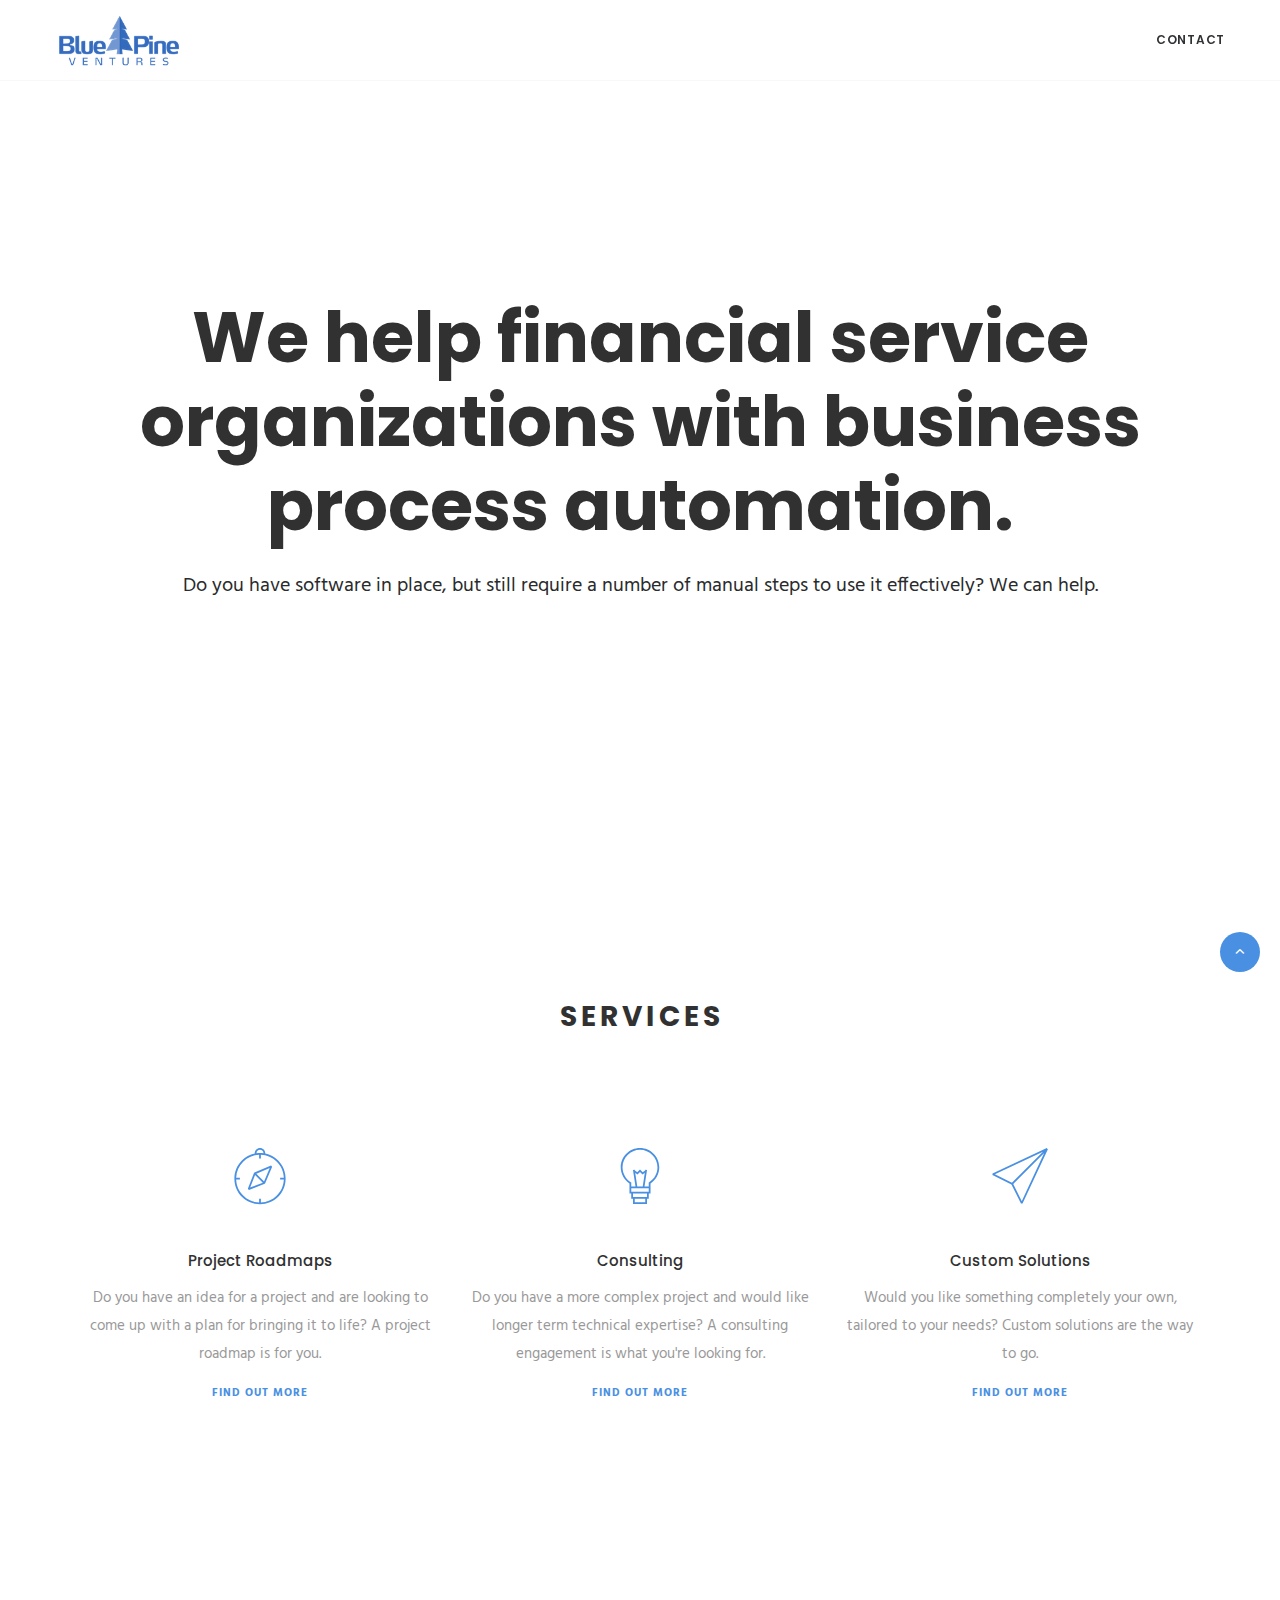
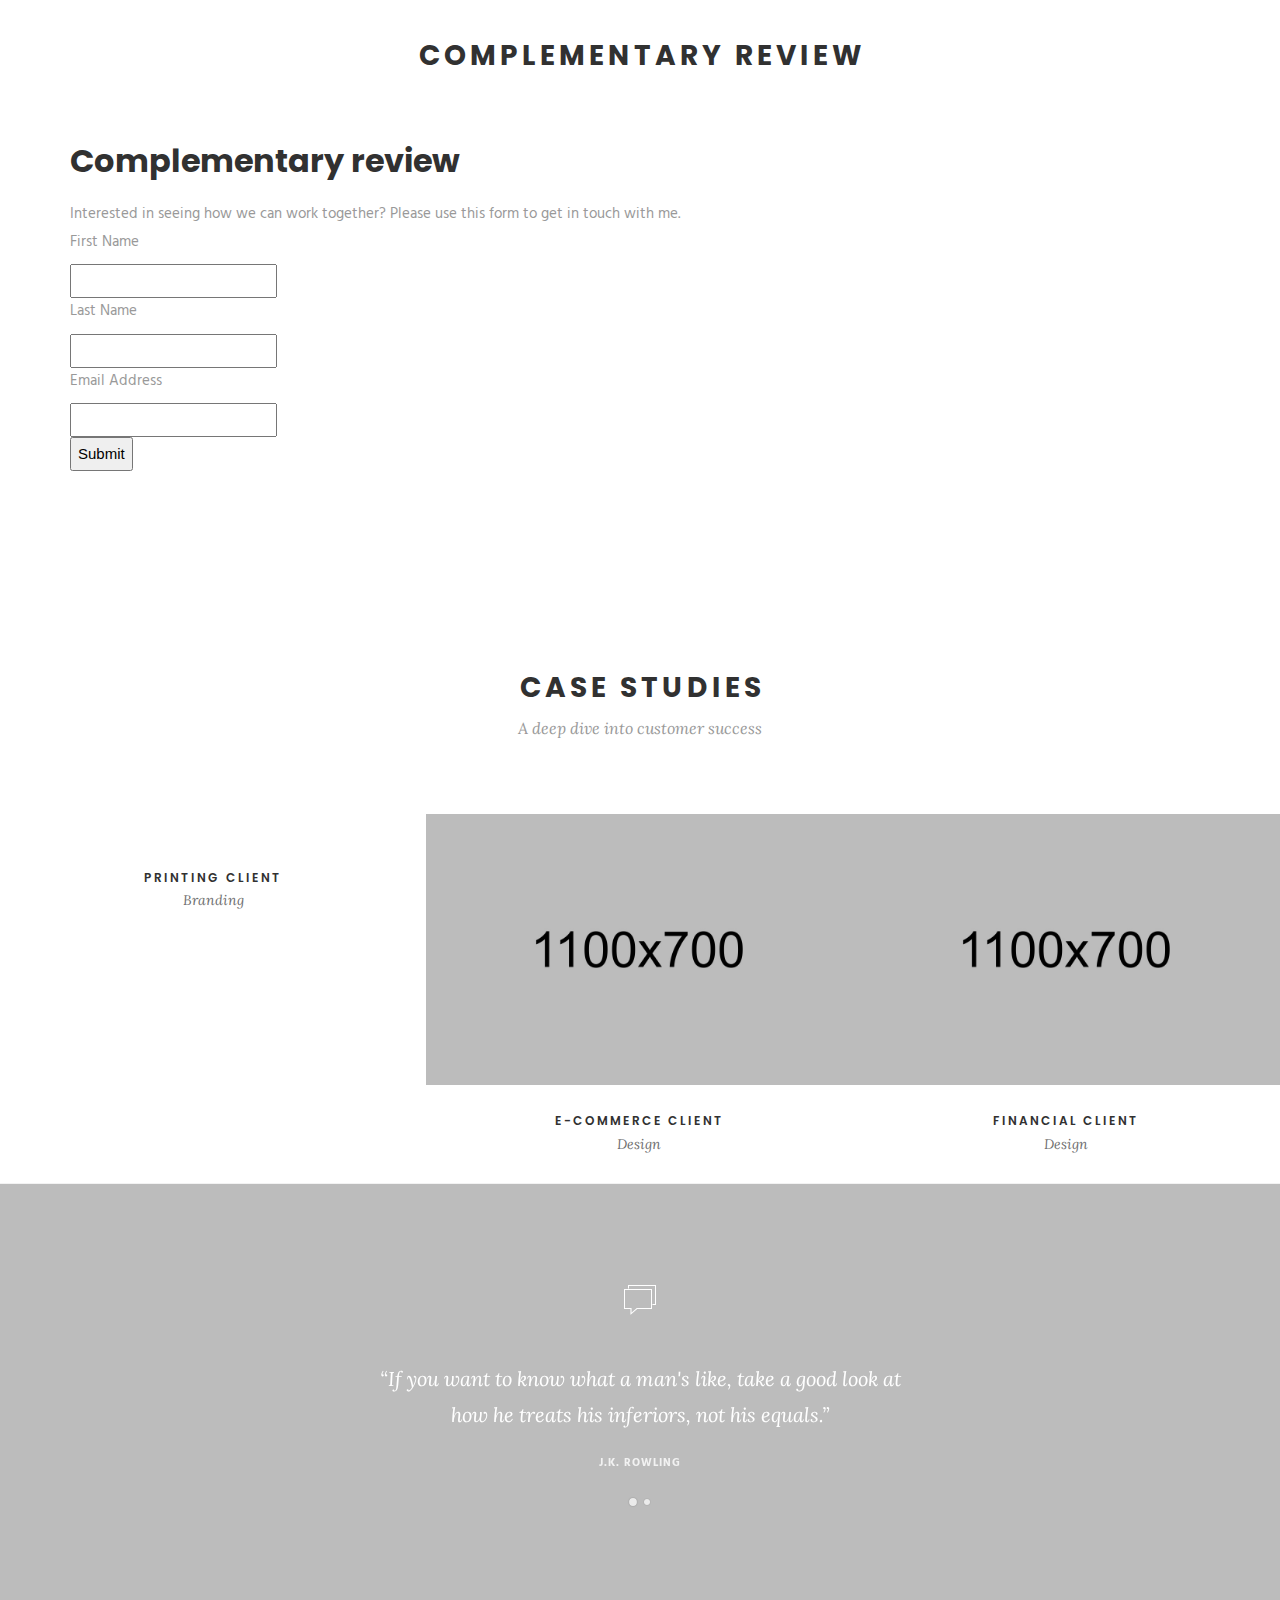
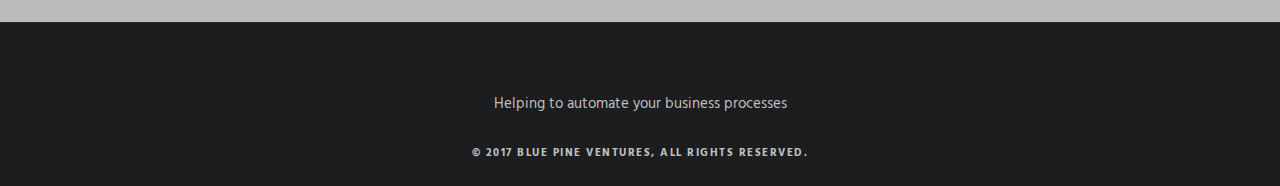
==== index.html @ c174d424 "Initial commit" ====
<!DOCTYPE html>
<html lang="en">
	<head>
		<meta charset="UTF-8">
		<meta name="viewport" content="width=device-width, initial-scale=1.0">
		<meta name="description" content="">
		<meta name="author" content="">
		<title>Blue Pine Ventures, LLC</title>
		<!-- Favicons-->
		<link rel="shortcut icon" href="assets/images/favicon.png">
		<link rel="apple-touch-icon" href="assets/images/apple-touch-icon.png">
		<link rel="apple-touch-icon" sizes="72x72" href="assets/images/apple-touch-icon-72x72.png">
		<link rel="apple-touch-icon" sizes="114x114" href="assets/images/apple-touch-icon-114x114.png">
		<!-- Web Fonts-->
		<link href="https://fonts.googleapis.com/css?family=Poppins:500,600,700" rel="stylesheet">
		<link href="https://fonts.googleapis.com/css?family=Hind:400,600,700" rel="stylesheet">
		<link href="https://fonts.googleapis.com/css?family=Lora:400i" rel="stylesheet">
		<!-- Bootstrap core CSS-->
		<link href="assets/bootstrap/css/bootstrap.min.css" rel="stylesheet">
		<!-- Icon Fonts-->
		<link href="assets/css/font-awesome.min.css" rel="stylesheet">
		<link href="assets/css/linea-arrows.css" rel="stylesheet">
		<link href="assets/css/linea-icons.css" rel="stylesheet">
		<!-- Plugins-->
		<link href="assets/css/owl.carousel.css" rel="stylesheet">
		<link href="assets/css/flexslider.css" rel="stylesheet">
		<link href="assets/css/magnific-popup.css" rel="stylesheet">
		<link href="assets/css/vertical.min.css" rel="stylesheet">
		<link href="assets/css/pace-theme-minimal.css" rel="stylesheet">
		<link href="assets/css/animate.css" rel="stylesheet">
		<!-- Template core CSS-->
		<link href="assets/css/template.min.css" rel="stylesheet">
		<link href="assets/css/custom.css" rel="stylesheet">
	</head>
	<body>

		<!-- Layout-->
		<div class="layout">

			<!-- Header-->
			<header class="header  undefined">
				<div class="container-fluid">
					<!-- Logos-->
					<div class="inner-header">
						<a class="inner-brand" href="index.html">
							<img class="brand-dark" src="assets/images/bpv-logo-small.png" width="125px" alt="">
							<img class="brand-light" src="assets/images/bpv-logo-small.png" width="125px" alt="">
						</a>
					</div>
					<!-- Navigation-->
					<div class="inner-navigation collapse">
						<div class="inner-navigation-inline">
							<div class="inner-nav bpv-right">
								<ul>
									<!-- <li><a href="services-2.html">Services</a></li> -->
									<li><a href="contact-3.html">Contact</a></li>
								</ul>
							</div>
						</div>
					</div>
					<!-- Mobile menu-->
					<div class="nav-toggle"><a href="#" data-toggle="collapse" data-target=".inner-navigation"><span class="icon-bar"></span><span class="icon-bar"></span><span class="icon-bar"></span></a></div>
				</div>
			</header>
			<!-- Header end-->

			<!-- Wrapper-->
			<div class="wrapper">

				<!-- Page Header-->
				<section class="module-header full-height parallax bg-light-30" data-background="assets/images/intro-bg.jpg">
					<div class="container">
						<div class="row">
							<div class="col-md-12">
								<h1 class="h1 m-b-20">We help financial service organizations with business process automation.</h1>
								<p class="bpv-dark-text">Do you have software in place, but still require a number of manual steps to use it effectively? We can help.</p>
								<!-- <p>
									<a class="btn btn-lg btn-circle btn-dark" href="#">Get Pricing</a>
									<a class="btn btn-lg btn-outline btn-circle btn-dark" href="#">Learn More</a>
								</p> -->
							</div>
						</div>
					</div>
				</section>
				<!-- Page Header end-->

				<!-- Services-->				
				<section class="module">
					<div class="container">
						<div class="row">
							<div class="col-md-8 offset-md-2">
								<div class="module-title text-center">
									<h2>Services</h2>
								</div>
							</div>
							<div class="col-md-4">
								<div class="icon-box text-center">
									<!-- <div class="icon-box-icon"><span class="icon icon-basic-pencil-ruler"></span></div> -->
									<div class="icon-box-icon"><span class="icon icon-basic-compass"></span></div>
									<div class="icon-box-title">
										<h6>Project Roadmaps</h6>
									</div>
									<div class="icon-box-content">
										<p>Do you have an idea for a project and are looking to come up with a plan for bringing it to life? A project roadmap is for you. </p>
									</div>
									<div class="icon-box-link"><a href="./services.html">Find out more</a></div>
								</div>
							</div>
							<div class="col-md-4">
								<div class="icon-box text-center">
									<div class="icon-box-icon"><span class="icon icon-basic-lightbulb"></span></div>
									<div class="icon-box-title">
										<h6>Consulting</h6>
									</div>
									<div class="icon-box-content">
										<p>Do you have a more complex project and would like longer term technical expertise? A consulting engagement is what you're looking for.</p>
									</div>
									<div class="icon-box-link"><a href="./services.html">Find out more</a></div>
								</div>
							</div>
							<div class="col-md-4">
								<div class="icon-box text-center">
									<div class="icon-box-icon"><span class="icon icon-basic-paperplane"></span></div>
									<div class="icon-box-title">
										<h6>Custom Solutions</h6>
									</div>
									<div class="icon-box-content">
										<p>Would you like something completely your own, tailored to your needs? Custom solutions are the way to go.</p>
									</div>
									<div class="icon-box-link"><a href="./services.html">Find out more</a></div>
								</div>
							</div>
						</div>
					</div>
				</section>
				<!-- Services end-->

				<!-- Complementary CTA -->
				<section class="module">
					<div class="container">
						<div class="row">
							<div class="col-md-8 offset-md-2">
								<div class="module-title text-center">
									<h2>Complementary Review</h2>
								</div>
							</div>
							<div class="col-xs-10 offset-xs-1 bpv-cta">
								<form action="https://www.getdrip.com/forms/26932659/submissions" method="post" data-drip-embedded-form="26932659">
								  <h2 data-drip-attribute="headline">Complementary review</h2>
								  <div data-drip-attribute="description">Interested in seeing how we can work together? Please use this form to get in touch with me.</div>
								    <div>
								        <label for="drip-first-name">First Name</label><br />
								        <input type="text" id="drip-first-name" name="fields[first_name]" value="" />
								    </div>
								    <div>
								        <label for="drip-last-name">Last Name</label><br />
								        <input type="text" id="drip-last-name" name="fields[last_name]" value="" />
								    </div>
								    <div>
								        <label for="drip-email">Email Address</label><br />
								        <input type="email" id="drip-email" name="fields[email]" value="" />
								    </div>
								  <div>
								    <input type="submit" name="submit" value="Submit" data-drip-attribute="sign-up-button" />
								  </div>
								</form>
							</div>
						</div>
					</div>
				</section>
				<!-- Complemetary CTA end -->


				<!-- Case Studies-->
				<section class="module p-b-0">
					<div class="container">
						<div class="row">
							<div class="col-md-8 offset-md-2">
								<div class="module-title text-center">
									<h2>Case Studies</h2>
									<p class="font-serif">A deep dive into customer success</p>
								</div>
							</div>
						</div>
					</div>
				</section>
				<!-- Portfolio-->
				<section class="module module-divider-bottom p-0">
					<div class="container-fluid">
						<div class="row row-portfolio" date-portfolio-type="standard" data-columns="3">
							<div class="grid-sizer"></div>
							<div class="portfolio-item branding photo undefined">
								<div class="portfolio-wrapper">
									<img src="assets/images/portfolio/stack-of-paper-cardboard-in-print-shop-picjumbo-com.jpg" alt="">
									<div class="portfolio-overlay"></div>
								</div>
								<div class="portfolio-caption">
									<h5 class="portfolio-title">Printing client</h5>
									<div class="portfolio-subtitle font-serif">Branding</div>
								</div><a class="portfolio-link" href="portfolio-single-1.html"></a>
							</div>
							<div class="portfolio-item web design undefined">
								<div class="portfolio-wrapper">
									<img src="assets/images/portfolio/img-7.jpg" alt="">
									<div class="portfolio-overlay"></div>
								</div>
								<div class="portfolio-caption">
									<h5 class="portfolio-title">E-commerce client</h5>
									<div class="portfolio-subtitle font-serif">Design</div>
								</div><a class="portfolio-link" href="portfolio-single-1.html"></a>
							</div>
							<div class="portfolio-item photo web undefined">
								<div class="portfolio-wrapper">
									<img src="assets/images/portfolio/img-3.jpg" alt="">
									<div class="portfolio-overlay"></div>
								</div>
								<div class="portfolio-caption">
									<h5 class="portfolio-title">Financial client</h5>
									<div class="portfolio-subtitle font-serif">Design</div>
								</div><a class="portfolio-link" href="portfolio-single-1.html"></a>
							</div>
						</div>
					</div>
				</section>
				<!-- Portfolio end-->

				<!-- Services-->
				<!-- <section class="module module-divider-bottom">
					<div class="container">
						<div class="row">
							<div class="col-md-4">
								<div class="icon-box icon-box-left">
									<div class="icon-box-icon"><span class="icon icon-basic-webpage-multiple"></span></div>
									<div class="icon-box-title">
										<h6>Excellent Designs</h6>
									</div>
									<div class="icon-box-content">
										<p>Especially do at he possession insensible sympathize boisterous it. Songs he on an widen me event truth.</p>
									</div>
								</div>
							</div>
							<div class="col-md-4">
								<div class="icon-box icon-box-left">
									<div class="icon-box-icon"><span class="icon icon-basic-target"></span></div>
									<div class="icon-box-title">
										<h6>Fully Responsive</h6>
									</div>
									<div class="icon-box-content">
										<p>Especially do at he possession insensible sympathize boisterous it. Songs he on an widen me event truth.</p>
									</div>
								</div>
							</div>
							<div class="col-md-4">
								<div class="icon-box icon-box-left">
									<div class="icon-box-icon"><span class="icon icon-basic-cards-diamonds"></span></div>
									<div class="icon-box-title">
										<h6>Unlimited Colors</h6>
									</div>
									<div class="icon-box-content">
										<p>Especially do at he possession insensible sympathize boisterous it. Songs he on an widen me event truth.</p>
									</div>
								</div>
							</div>
						</div>
						<div class="row">
							<div class="col-md-4">
								<div class="icon-box icon-box-left">
									<div class="icon-box-icon"><span class="icon icon-basic-anchor"></span></div>
									<div class="icon-box-title">
										<h6>User Friendly</h6>
									</div>
									<div class="icon-box-content">
										<p>Especially do at he possession insensible sympathize boisterous it. Songs he on an widen me event truth.</p>
									</div>
								</div>
							</div>
							<div class="col-md-4">
								<div class="icon-box icon-box-left">
									<div class="icon-box-icon"><span class="icon icon-basic-spread-text"></span></div>
									<div class="icon-box-title">
										<h6>Google Web Fonts</h6>
									</div>
									<div class="icon-box-content">
										<p>Especially do at he possession insensible sympathize boisterous it. Songs he on an widen me event truth.</p>
									</div>
								</div>
							</div>
							<div class="col-md-4">
								<div class="icon-box icon-box-left">
									<div class="icon-box-icon"><span class="icon icon-basic-picture-multiple"></span></div>
									<div class="icon-box-title">
										<h6>Free Updates</h6>
									</div>
									<div class="icon-box-content">
										<p>Especially do at he possession insensible sympathize boisterous it. Songs he on an widen me event truth.</p>
									</div>
								</div>
							</div>
						</div>
					</div>
				</section> -->
				<!-- Services end-->

				<!-- Team-->
				<!-- <section class="module">
					<div class="container">
						<div class="row">
							<div class="col-md-8 offset-md-2">
								<div class="module-title text-center">
									<h2>Team</h2>
									<p class="font-serif">We’re the best professionals in this field.</p>
								</div>
							</div>
						</div>
						<div class="row">
							<div class="col-md-4">
								<div class="team-item m-b-30">
									<div class="team-image"><img src="assets/images/team/1.jpg" alt="">
										<div class="team-content">
											<h5>Jason Ford</h5>
											<p>Designer</p>
										</div>
										<div class="team-content-social">
											<ul>
												<li><a href="#"><i class="fa fa-twitter"></i></a></li>
												<li><a href="#"><i class="fa fa-dribbble"></i></a></li>
												<li><a href="#"><i class="fa fa-vine"></i></a></li>
												<li><a href="#"><i class="fa fa-instagram"></i></a></li>
											</ul>
										</div>
									</div>
								</div>
							</div>
							<div class="col-md-4">
								<div class="team-item m-b-30">
									<div class="team-image"><img src="assets/images/team/2.jpg" alt="">
										<div class="team-content">
											<h5>Michael Andrews</h5>
											<p>Developer</p>
										</div>
										<div class="team-content-social">
											<ul>
												<li><a href="#"><i class="fa fa-twitter"></i></a></li>
												<li><a href="#"><i class="fa fa-dribbble"></i></a></li>
												<li><a href="#"><i class="fa fa-vine"></i></a></li>
												<li><a href="#"><i class="fa fa-instagram"></i></a></li>
											</ul>
										</div>
									</div>
								</div>
							</div>
							<div class="col-md-4">
								<div class="team-item m-b-30">
									<div class="team-image"><img src="assets/images/team/3.jpg" alt="">
										<div class="team-content">
											<h5>Samuel Banks</h5>
											<p>Developer</p>
										</div>
										<div class="team-content-social">
											<ul>
												<li><a href="#"><i class="fa fa-twitter"></i></a></li>
												<li><a href="#"><i class="fa fa-dribbble"></i></a></li>
												<li><a href="#"><i class="fa fa-vine"></i></a></li>
												<li><a href="#"><i class="fa fa-instagram"></i></a></li>
											</ul>
										</div>
									</div>
								</div>
							</div>
						</div>
					</div>
				</section> -->
				<!-- Team end-->

				<!-- Testimonials-->
				<section class="module parallax bg-dark bg-dark-30" data-background="assets/images/smartphone-diary-and-silver-pen-on-black-workspace-desk-picjumbo-com.jpg">
					<div class="container">
						<div class="row">
							<div class="col-md-6 offset-md-3">
								<div class="tms-slides owl-carousel">
									<div class="tms-item">
										<div class="tms-icons">
											<h2><span class="icon icon-basic-message-multiple"></span></h2>
										</div>
										<div class="tms-content">
											<blockquote>
												<p>“If you want to know what a man's like, take a good look at how he treats his inferiors, not his equals.”</p>
											</blockquote>
										</div>
										<div class="tms-author"><span>J.K. Rowling</span></div>
									</div>
									<div class="tms-item">
										<div class="tms-icons">
											<h2><span class="icon icon-basic-message-multiple"></span></h2>
										</div>
										<div class="tms-content">
											<blockquote>
												<p>“To be yourself in a world that is constantly trying to make you something else is the greatest accomplishment.”</p>
											</blockquote>
										</div>
										<div class="tms-author"><span>Ralph Waldo Emerson</span></div>
									</div>
								</div>
							</div>
						</div>
					</div>
				</section>
				<!-- Testimonials end-->

				<!-- Clients-->
<!-- 				<section class="module-sm module-gray">
					<div class="container">
						<div class="row">
							<div class="col-md-12">
								<div class="owl-carousel clients-carousel" data-carousel-options="{&quot;items&quot;:&quot;4&quot;}">
									<div class="client"><img src="assets/images/clients/HP_logo-no-tagline_light.png" alt=""></div>
									<div class="client"><img src="assets/images/clients/securian-logo.png" alt=""></div>
								</div>
							</div>
						</div>
					</div>
				</section> -->
				<!-- Clients end-->
				<!-- Footer-->
				<footer class="footer">
					
					<div class="footer-copyright">
						<div class="container">
							<div class="row">					
								<div class="col-md-12">
									<div class="text-center">
											<p><img src="assets/images/bpv-logo.png" width="125" alt=""></p>
											<p>Helping to automate your business processes</p>
									</div>
								</div><div class="col-md-12">
									<div class="text-center"><span class="copyright">© 2017 Blue Pine Ventures, All Rights Reserved.</span></div>
								</div>
							</div>
						</div>
					</div>
				</footer>
				<!-- Footer end-->

				<a class="scroll-top" href="#top"><i class="fa fa-angle-up"></i></a>
			</div>
			<!-- Wrapper end-->

		</div>
		<!-- Layout end-->

		<!-- Scripts-->
		<script src="https://code.jquery.com/jquery-2.2.4.min.js"></script>
		<script src="https://cdnjs.cloudflare.com/ajax/libs/tether/1.1.1/js/tether.min.js"></script>
		<script src="assets/bootstrap/js/bootstrap.min.js"></script>
		<script src="https://cdnjs.cloudflare.com/ajax/libs/Chart.js/2.6.0/Chart.min.js"></script>
		<script src="http://maps.googleapis.com/maps/api/js?key=AIzaSyA0rANX07hh6ASNKdBr4mZH0KZSqbHYc3Q"></script>
		<script src="assets/js/plugins.min.js"></script>
		<script src="assets/js/charts.js"></script>
		<script src="assets/js/custom.min.js"></script>

	</body>
</html>
---- assets/css/linea-arrows.css ----
@charset "UTF-8";

@font-face {
  font-family: "linea-arrows-10";
  src:url("../fonts/linea-arrows-10.eot");
  src:url("../fonts/linea-arrows-10.eot?#iefix") format("embedded-opentype"),
    url("../fonts/linea-arrows-10.woff") format("woff"),
    url("../fonts/linea-arrows-10.ttf") format("truetype"),
    url("../fonts/linea-arrows-10.svg#linea-arrows-10") format("svg");
  font-weight: normal;
  font-style: normal;

}

[data-icon]:before {
  font-family: "linea-arrows-10" !important;
  content: attr(data-icon);
  font-style: normal !important;
  font-weight: normal !important;
  font-variant: normal !important;
  text-transform: none !important;
  speak: none;
  line-height: 1;
  -webkit-font-smoothing: antialiased;
  -moz-osx-font-smoothing: grayscale;
}

[class^="arrows-"]:before,
[class*=" arrows-"]:before {
  font-family: "linea-arrows-10" !important;
  font-style: normal !important;
  font-weight: normal !important;
  font-variant: normal !important;
  text-transform: none !important;
  speak: none;
  line-height: 1;
  -webkit-font-smoothing: antialiased;
  -moz-osx-font-smoothing: grayscale;
}

.arrows-arrows-anticlockwise:before {
  content: "\e000";
}
.arrows-arrows-anticlockwise-dashed:before {
  content: "\e001";
}
.arrows-arrows-button-down:before {
  content: "\e002";
}
.arrows-arrows-button-off:before {
  content: "\e003";
}
.arrows-arrows-button-on:before {
  content: "\e004";
}
.arrows-arrows-button-up:before {
  content: "\e005";
}
.arrows-arrows-check:before {
  content: "\e006";
}
.arrows-arrows-circle-check:before {
  content: "\e007";
}
.arrows-arrows-circle-down:before {
  content: "\e008";
}
.arrows-arrows-circle-downleft:before {
  content: "\e009";
}
.arrows-arrows-circle-downright:before {
  content: "\e00a";
}
.arrows-arrows-circle-left:before {
  content: "\e00b";
}
.arrows-arrows-circle-minus:before {
  content: "\e00c";
}
.arrows-arrows-circle-plus:before {
  content: "\e00d";
}
.arrows-arrows-circle-remove:before {
  content: "\e00e";
}
.arrows-arrows-circle-right:before {
  content: "\e00f";
}
.arrows-arrows-circle-up:before {
  content: "\e010";
}
.arrows-arrows-circle-upleft:before {
  content: "\e011";
}
.arrows-arrows-circle-upright:before {
  content: "\e012";
}
.arrows-arrows-clockwise:before {
  content: "\e013";
}
.arrows-arrows-clockwise-dashed:before {
  content: "\e014";
}
.arrows-arrows-compress:before {
  content: "\e015";
}
.arrows-arrows-deny:before {
  content: "\e016";
}
.arrows-arrows-diagonal:before {
  content: "\e017";
}
.arrows-arrows-diagonal2:before {
  content: "\e018";
}
.arrows-arrows-down:before {
  content: "\e019";
}
.arrows-arrows-down-double:before {
  content: "\e01a";
}
.arrows-arrows-downleft:before {
  content: "\e01b";
}
.arrows-arrows-downright:before {
  content: "\e01c";
}
.arrows-arrows-drag-down:before {
  content: "\e01d";
}
.arrows-arrows-drag-down-dashed:before {
  content: "\e01e";
}
.arrows-arrows-drag-horiz:before {
  content: "\e01f";
}
.arrows-arrows-drag-left:before {
  content: "\e020";
}
.arrows-arrows-drag-left-dashed:before {
  content: "\e021";
}
.arrows-arrows-drag-right:before {
  content: "\e022";
}
.arrows-arrows-drag-right-dashed:before {
  content: "\e023";
}
.arrows-arrows-drag-up:before {
  content: "\e024";
}
.arrows-arrows-drag-up-dashed:before {
  content: "\e025";
}
.arrows-arrows-drag-vert:before {
  content: "\e026";
}
.arrows-arrows-exclamation:before {
  content: "\e027";
}
.arrows-arrows-expand:before {
  content: "\e028";
}
.arrows-arrows-expand-diagonal1:before {
  content: "\e029";
}
.arrows-arrows-expand-horizontal1:before {
  content: "\e02a";
}
.arrows-arrows-expand-vertical1:before {
  content: "\e02b";
}
.arrows-arrows-fit-horizontal:before {
  content: "\e02c";
}
.arrows-arrows-fit-vertical:before {
  content: "\e02d";
}
.arrows-arrows-glide:before {
  content: "\e02e";
}
.arrows-arrows-glide-horizontal:before {
  content: "\e02f";
}
.arrows-arrows-glide-vertical:before {
  content: "\e030";
}
.arrows-arrows-hamburger1:before {
  content: "\e031";
}
.arrows-arrows-hamburger-2:before {
  content: "\e032";
}
.arrows-arrows-horizontal:before {
  content: "\e033";
}
.arrows-arrows-info:before {
  content: "\e034";
}
.arrows-arrows-keyboard-alt:before {
  content: "\e035";
}
.arrows-arrows-keyboard-cmd:before {
  content: "\e036";
}
.arrows-arrows-keyboard-delete:before {
  content: "\e037";
}
.arrows-arrows-keyboard-down:before {
  content: "\e038";
}
.arrows-arrows-keyboard-left:before {
  content: "\e039";
}
.arrows-arrows-keyboard-return:before {
  content: "\e03a";
}
.arrows-arrows-keyboard-right:before {
  content: "\e03b";
}
.arrows-arrows-keyboard-shift:before {
  content: "\e03c";
}
.arrows-arrows-keyboard-tab:before {
  content: "\e03d";
}
.arrows-arrows-keyboard-up:before {
  content: "\e03e";
}
.arrows-arrows-left:before {
  content: "\e03f";
}
.arrows-arrows-left-double-32:before {
  content: "\e040";
}
.arrows-arrows-minus:before {
  content: "\e041";
}
.arrows-arrows-move:before {
  content: "\e042";
}
.arrows-arrows-move2:before {
  content: "\e043";
}
.arrows-arrows-move-bottom:before {
  content: "\e044";
}
.arrows-arrows-move-left:before {
  content: "\e045";
}
.arrows-arrows-move-right:before {
  content: "\e046";
}
.arrows-arrows-move-top:before {
  content: "\e047";
}
.arrows-arrows-plus:before {
  content: "\e048";
}
.arrows-arrows-question:before {
  content: "\e049";
}
.arrows-arrows-remove:before {
  content: "\e04a";
}
.arrows-arrows-right:before {
  content: "\e04b";
}
.arrows-arrows-right-double:before {
  content: "\e04c";
}
.arrows-arrows-rotate:before {
  content: "\e04d";
}
.arrows-arrows-rotate-anti:before {
  content: "\e04e";
}
.arrows-arrows-rotate-anti-dashed:before {
  content: "\e04f";
}
.arrows-arrows-rotate-dashed:before {
  content: "\e050";
}
.arrows-arrows-shrink:before {
  content: "\e051";
}
.arrows-arrows-shrink-diagonal1:before {
  content: "\e052";
}
.arrows-arrows-shrink-diagonal2:before {
  content: "\e053";
}
.arrows-arrows-shrink-horizonal2:before {
  content: "\e054";
}
.arrows-arrows-shrink-horizontal1:before {
  content: "\e055";
}
.arrows-arrows-shrink-vertical1:before {
  content: "\e056";
}
.arrows-arrows-shrink-vertical2:before {
  content: "\e057";
}
.arrows-arrows-sign-down:before {
  content: "\e058";
}
.arrows-arrows-sign-left:before {
  content: "\e059";
}
.arrows-arrows-sign-right:before {
  content: "\e05a";
}
.arrows-arrows-sign-up:before {
  content: "\e05b";
}
.arrows-arrows-slide-down1:before {
  content: "\e05c";
}
.arrows-arrows-slide-down2:before {
  content: "\e05d";
}
.arrows-arrows-slide-left1:before {
  content: "\e05e";
}
.arrows-arrows-slide-left2:before {
  content: "\e05f";
}
.arrows-arrows-slide-right1:before {
  content: "\e060";
}
.arrows-arrows-slide-right2:before {
  content: "\e061";
}
.arrows-arrows-slide-up1:before {
  content: "\e062";
}
.arrows-arrows-slide-up2:before {
  content: "\e063";
}
.arrows-arrows-slim-down:before {
  content: "\e064";
}
.arrows-arrows-slim-down-dashed:before {
  content: "\e065";
}
.arrows-arrows-slim-left:before {
  content: "\e066";
}
.arrows-arrows-slim-left-dashed:before {
  content: "\e067";
}
.arrows-arrows-slim-right:before {
  content: "\e068";
}
.arrows-arrows-slim-right-dashed:before {
  content: "\e069";
}
.arrows-arrows-slim-up:before {
  content: "\e06a";
}
.arrows-arrows-slim-up-dashed:before {
  content: "\e06b";
}
.arrows-arrows-square-check:before {
  content: "\e06c";
}
.arrows-arrows-square-down:before {
  content: "\e06d";
}
.arrows-arrows-square-downleft:before {
  content: "\e06e";
}
.arrows-arrows-square-downright:before {
  content: "\e06f";
}
.arrows-arrows-square-left:before {
  content: "\e070";
}
.arrows-arrows-square-minus:before {
  content: "\e071";
}
.arrows-arrows-square-plus:before {
  content: "\e072";
}
.arrows-arrows-square-remove:before {
  content: "\e073";
}
.arrows-arrows-square-right:before {
  content: "\e074";
}
.arrows-arrows-square-up:before {
  content: "\e075";
}
.arrows-arrows-square-upleft:before {
  content: "\e076";
}
.arrows-arrows-square-upright:before {
  content: "\e077";
}
.arrows-arrows-squares:before {
  content: "\e078";
}
.arrows-arrows-stretch-diagonal1:before {
  content: "\e079";
}
.arrows-arrows-stretch-diagonal2:before {
  content: "\e07a";
}
.arrows-arrows-stretch-diagonal3:before {
  content: "\e07b";
}
.arrows-arrows-stretch-diagonal4:before {
  content: "\e07c";
}
.arrows-arrows-stretch-horizontal1:before {
  content: "\e07d";
}
.arrows-arrows-stretch-horizontal2:before {
  content: "\e07e";
}
.arrows-arrows-stretch-vertical1:before {
  content: "\e07f";
}
.arrows-arrows-stretch-vertical2:before {
  content: "\e080";
}
.arrows-arrows-switch-horizontal:before {
  content: "\e081";
}
.arrows-arrows-switch-vertical:before {
  content: "\e082";
}
.arrows-arrows-up:before {
  content: "\e083";
}
.arrows-arrows-up-double-33:before {
  content: "\e084";
}
.arrows-arrows-upleft:before {
  content: "\e085";
}
.arrows-arrows-upright:before {
  content: "\e086";
}
.arrows-arrows-vertical:before {
  content: "\e087";
}
---- assets/css/linea-icons.css ----
@charset "UTF-8";

@font-face {
  font-family: "linea-basic-10";
  src:url("../fonts/linea-basic-10.eot");
  src:url("../fonts/linea-basic-10.eot?#iefix") format("embedded-opentype"),
    url("../fonts/linea-basic-10.woff") format("woff"),
    url("../fonts/linea-basic-10.ttf") format("truetype"),
    url("../fonts/linea-basic-10.svg#linea-basic-10") format("svg");
  font-weight: normal;
  font-style: normal;

}

[data-icon]:before {
  font-family: "linea-basic-10" !important;
  content: attr(data-icon);
  font-style: normal !important;
  font-weight: normal !important;
  font-variant: normal !important;
  text-transform: none !important;
  speak: none;
  line-height: 1;
  -webkit-font-smoothing: antialiased;
  -moz-osx-font-smoothing: grayscale;
}

[class^="icon-"]:before,
[class*=" icon-"]:before {
  font-family: "linea-basic-10" !important;
  font-style: normal !important;
  font-weight: normal !important;
  font-variant: normal !important;
  text-transform: none !important;
  speak: none;
  line-height: 1;
  -webkit-font-smoothing: antialiased;
  -moz-osx-font-smoothing: grayscale;
}

.icon-basic-accelerator:before {
  content: "a";
}
.icon-basic-alarm:before {
  content: "b";
}
.icon-basic-anchor:before {
  content: "c";
}
.icon-basic-anticlockwise:before {
  content: "d";
}
.icon-basic-archive:before {
  content: "e";
}
.icon-basic-archive-full:before {
  content: "f";
}
.icon-basic-ban:before {
  content: "g";
}
.icon-basic-battery-charge:before {
  content: "h";
}
.icon-basic-battery-empty:before {
  content: "i";
}
.icon-basic-battery-full:before {
  content: "j";
}
.icon-basic-battery-half:before {
  content: "k";
}
.icon-basic-bolt:before {
  content: "l";
}
.icon-basic-book:before {
  content: "m";
}
.icon-basic-book-pen:before {
  content: "n";
}
.icon-basic-book-pencil:before {
  content: "o";
}
.icon-basic-bookmark:before {
  content: "p";
}
.icon-basic-calculator:before {
  content: "q";
}
.icon-basic-calendar:before {
  content: "r";
}
.icon-basic-cards-diamonds:before {
  content: "s";
}
.icon-basic-cards-hearts:before {
  content: "t";
}
.icon-basic-case:before {
  content: "u";
}
.icon-basic-chronometer:before {
  content: "v";
}
.icon-basic-clessidre:before {
  content: "w";
}
.icon-basic-clock:before {
  content: "x";
}
.icon-basic-clockwise:before {
  content: "y";
}
.icon-basic-cloud:before {
  content: "z";
}
.icon-basic-clubs:before {
  content: "A";
}
.icon-basic-compass:before {
  content: "B";
}
.icon-basic-cup:before {
  content: "C";
}
.icon-basic-diamonds:before {
  content: "D";
}
.icon-basic-display:before {
  content: "E";
}
.icon-basic-download:before {
  content: "F";
}
.icon-basic-exclamation:before {
  content: "G";
}
.icon-basic-eye:before {
  content: "H";
}
.icon-basic-eye-closed:before {
  content: "I";
}
.icon-basic-female:before {
  content: "J";
}
.icon-basic-flag1:before {
  content: "K";
}
.icon-basic-flag2:before {
  content: "L";
}
.icon-basic-floppydisk:before {
  content: "M";
}
.icon-basic-folder:before {
  content: "N";
}
.icon-basic-folder-multiple:before {
  content: "O";
}
.icon-basic-gear:before {
  content: "P";
}
.icon-basic-geolocalize-01:before {
  content: "Q";
}
.icon-basic-geolocalize-05:before {
  content: "R";
}
.icon-basic-globe:before {
  content: "S";
}
.icon-basic-gunsight:before {
  content: "T";
}
.icon-basic-hammer:before {
  content: "U";
}
.icon-basic-headset:before {
  content: "V";
}
.icon-basic-heart:before {
  content: "W";
}
.icon-basic-heart-broken:before {
  content: "X";
}
.icon-basic-helm:before {
  content: "Y";
}
.icon-basic-home:before {
  content: "Z";
}
.icon-basic-info:before {
  content: "0";
}
.icon-basic-ipod:before {
  content: "1";
}
.icon-basic-joypad:before {
  content: "2";
}
.icon-basic-key:before {
  content: "3";
}
.icon-basic-keyboard:before {
  content: "4";
}
.icon-basic-laptop:before {
  content: "5";
}
.icon-basic-life-buoy:before {
  content: "6";
}
.icon-basic-lightbulb:before {
  content: "7";
}
.icon-basic-link:before {
  content: "8";
}
.icon-basic-lock:before {
  content: "9";
}
.icon-basic-lock-open:before {
  content: "!";
}
.icon-basic-magic-mouse:before {
  content: "\"";
}
.icon-basic-magnifier:before {
  content: "#";
}
.icon-basic-magnifier-minus:before {
  content: "$";
}
.icon-basic-magnifier-plus:before {
  content: "%";
}
.icon-basic-mail:before {
  content: "&";
}
.icon-basic-mail-multiple:before {
  content: "'";
}
.icon-basic-mail-open:before {
  content: "(";
}
.icon-basic-mail-open-text:before {
  content: ")";
}
.icon-basic-male:before {
  content: "*";
}
.icon-basic-map:before {
  content: "+";
}
.icon-basic-message:before {
  content: ",";
}
.icon-basic-message-multiple:before {
  content: "-";
}
.icon-basic-message-txt:before {
  content: ".";
}
.icon-basic-mixer2:before {
  content: "/";
}
.icon-basic-mouse:before {
  content: ":";
}
.icon-basic-notebook:before {
  content: ";";
}
.icon-basic-notebook-pen:before {
  content: "<";
}
.icon-basic-notebook-pencil:before {
  content: "=";
}
.icon-basic-paperplane:before {
  content: ">";
}
.icon-basic-pencil-ruler:before {
  content: "?";
}
.icon-basic-pencil-ruler-pen:before {
  content: "@";
}
.icon-basic-photo:before {
  content: "[";
}
.icon-basic-picture:before {
  content: "]";
}
.icon-basic-picture-multiple:before {
  content: "^";
}
.icon-basic-pin1:before {
  content: "_";
}
.icon-basic-pin2:before {
  content: "`";
}
.icon-basic-postcard:before {
  content: "{";
}
.icon-basic-postcard-multiple:before {
  content: "|";
}
.icon-basic-printer:before {
  content: "}";
}
.icon-basic-question:before {
  content: "~";
}
.icon-basic-rss:before {
  content: "\\";
}
.icon-basic-server:before {
  content: "\e000";
}
.icon-basic-server2:before {
  content: "\e001";
}
.icon-basic-server-cloud:before {
  content: "\e002";
}
.icon-basic-server-download:before {
  content: "\e003";
}
.icon-basic-server-upload:before {
  content: "\e004";
}
.icon-basic-settings:before {
  content: "\e005";
}
.icon-basic-share:before {
  content: "\e006";
}
.icon-basic-sheet:before {
  content: "\e007";
}
.icon-basic-sheet-multiple:before {
  content: "\e008";
}
.icon-basic-sheet-pen:before {
  content: "\e009";
}
.icon-basic-sheet-pencil:before {
  content: "\e00a";
}
.icon-basic-sheet-txt:before {
  content: "\e00b";
}
.icon-basic-signs:before {
  content: "\e00c";
}
.icon-basic-smartphone:before {
  content: "\e00d";
}
.icon-basic-spades:before {
  content: "\e00e";
}
.icon-basic-spread:before {
  content: "\e00f";
}
.icon-basic-spread-bookmark:before {
  content: "\e010";
}
.icon-basic-spread-text:before {
  content: "\e011";
}
.icon-basic-spread-text-bookmark:before {
  content: "\e012";
}
.icon-basic-star:before {
  content: "\e013";
}
.icon-basic-tablet:before {
  content: "\e014";
}
.icon-basic-target:before {
  content: "\e015";
}
.icon-basic-todo:before {
  content: "\e016";
}
.icon-basic-todo-pen:before {
  content: "\e017";
}
.icon-basic-todo-pencil:before {
  content: "\e018";
}
.icon-basic-todo-txt:before {
  content: "\e019";
}
.icon-basic-todolist-pen:before {
  content: "\e01a";
}
.icon-basic-todolist-pencil:before {
  content: "\e01b";
}
.icon-basic-trashcan:before {
  content: "\e01c";
}
.icon-basic-trashcan-full:before {
  content: "\e01d";
}
.icon-basic-trashcan-refresh:before {
  content: "\e01e";
}
.icon-basic-trashcan-remove:before {
  content: "\e01f";
}
.icon-basic-upload:before {
  content: "\e020";
}
.icon-basic-usb:before {
  content: "\e021";
}
.icon-basic-video:before {
  content: "\e022";
}
.icon-basic-watch:before {
  content: "\e023";
}
.icon-basic-webpage:before {
  content: "\e024";
}
.icon-basic-webpage-img-txt:before {
  content: "\e025";
}
.icon-basic-webpage-multiple:before {
  content: "\e026";
}
.icon-basic-webpage-txt:before {
  content: "\e027";
}
.icon-basic-world:before {
  content: "\e028";
}
---- assets/css/vertical.min.css ----
.m-0{margin:0!important}.m-t-0{margin-top:0!important}.m-t-5{margin-top:5px!important}.m-t-10{margin-top:10px!important}.m-t-15{margin-top:15px!important}.m-t-20{margin-top:20px!important}.m-t-25{margin-top:25px!important}.m-t-30{margin-top:30px!important}.m-t-35{margin-top:35px!important}.m-t-40{margin-top:40px!important}.m-t-45{margin-top:45px!important}.m-t-50{margin-top:50px!important}.m-t-55{margin-top:55px!important}.m-t-60{margin-top:60px!important}.m-t-65{margin-top:65px!important}.m-t-70{margin-top:70px!important}.m-t-75{margin-top:75px!important}.m-t-80{margin-top:80px!important}.m-t-85{margin-top:85px!important}.m-t-90{margin-top:90px!important}.m-t-95{margin-top:95px!important}.m-t-100{margin-top:100px!important}.m-t-105{margin-top:105px!important}.m-t-110{margin-top:110px!important}.m-t-115{margin-top:115px!important}.m-t-120{margin-top:120px!important}.m-t-125{margin-top:125px!important}.m-t-130{margin-top:130px!important}.m-t-135{margin-top:135px!important}.m-t-140{margin-top:140px!important}.m-b-0{margin-bottom:0!important}.m-b-5{margin-bottom:5px!important}.m-b-10{margin-bottom:10px!important}.m-b-15{margin-bottom:15px!important}.m-b-20{margin-bottom:20px!important}.m-b-25{margin-bottom:25px!important}.m-b-30{margin-bottom:30px!important}.m-b-35{margin-bottom:35px!important}.m-b-40{margin-bottom:40px!important}.m-b-45{margin-bottom:45px!important}.m-b-50{margin-bottom:50px!important}.m-b-55{margin-bottom:55px!important}.m-b-60{margin-bottom:60px!important}.m-b-65{margin-bottom:65px!important}.m-b-70{margin-bottom:70px!important}.m-b-75{margin-bottom:75px!important}.m-b-80{margin-bottom:80px!important}.m-b-85{margin-bottom:85px!important}.m-b-90{margin-bottom:90px!important}.m-b-95{margin-bottom:95px!important}.m-b-100{margin-bottom:100px!important}.m-b-105{margin-bottom:105px!important}.m-b-110{margin-bottom:110px!important}.m-b-115{margin-bottom:115px!important}.m-b-120{margin-bottom:120px!important}.m-b-125{margin-bottom:125px!important}.m-b-130{margin-bottom:130px!important}.m-b-135{margin-bottom:135px!important}.m-b-140{margin-bottom:140px!important}.p-0{padding:0!important}.p-t-0{padding-top:0!important}.p-t-5{padding-top:5px!important}.p-t-10{padding-top:10px!important}.p-t-15{padding-top:15px!important}.p-t-20{padding-top:20px!important}.p-t-25{padding-top:25px!important}.p-t-30{padding-top:30px!important}.p-t-35{padding-top:35px!important}.p-t-40{padding-top:40px!important}.p-t-45{padding-top:45px!important}.p-t-50{padding-top:50px!important}.p-t-55{padding-top:55px!important}.p-t-60{padding-top:60px!important}.p-t-65{padding-top:65px!important}.p-t-70{padding-top:70px!important}.p-t-75{padding-top:75px!important}.p-t-80{padding-top:80px!important}.p-t-85{padding-top:85px!important}.p-t-90{padding-top:90px!important}.p-t-95{padding-top:95px!important}.p-t-100{padding-top:100px!important}.p-t-105{padding-top:105px!important}.p-t-110{padding-top:110px!important}.p-t-115{padding-top:115px!important}.p-t-120{padding-top:120px!important}.p-t-125{padding-top:125px!important}.p-t-130{padding-top:130px!important}.p-t-135{padding-top:135px!important}.p-t-140{padding-top:140px!important}.p-b-0{padding-bottom:0!important}.p-b-5{padding-bottom:5px!important}.p-b-10{padding-bottom:10px!important}.p-b-15{padding-bottom:15px!important}.p-b-20{padding-bottom:20px!important}.p-b-25{padding-bottom:25px!important}.p-b-30{padding-bottom:30px!important}.p-b-35{padding-bottom:35px!important}.p-b-40{padding-bottom:40px!important}.p-b-45{padding-bottom:45px!important}.p-b-50{padding-bottom:50px!important}.p-b-55{padding-bottom:55px!important}.p-b-60{padding-bottom:60px!important}.p-b-65{padding-bottom:65px!important}.p-b-70{padding-bottom:70px!important}.p-b-75{padding-bottom:75px!important}.p-b-80{padding-bottom:80px!important}.p-b-85{padding-bottom:85px!important}.p-b-90{padding-bottom:90px!important}.p-b-95{padding-bottom:95px!important}.p-b-100{padding-bottom:100px!important}.p-b-105{padding-bottom:105px!important}.p-b-110{padding-bottom:110px!important}.p-b-115{padding-bottom:115px!important}.p-b-120{padding-bottom:120px!important}.p-b-125{padding-bottom:125px!important}.p-b-130{padding-bottom:130px!important}.p-b-135{padding-bottom:135px!important}.p-b-140{padding-bottom:140px!important}@media (max-width:991px){.m-0{margin:0!important}.m-t-sm-0{margin-top:0!important}.m-t-sm-5{margin-top:5px!important}.m-t-sm-10{margin-top:10px!important}.m-t-sm-15{margin-top:15px!important}.m-t-sm-20{margin-top:20px!important}.m-t-sm-25{margin-top:25px!important}.m-t-sm-30{margin-top:30px!important}.m-t-sm-35{margin-top:35px!important}.m-t-sm-40{margin-top:40px!important}.m-t-sm-45{margin-top:45px!important}.m-t-sm-50{margin-top:50px!important}.m-t-sm-55{margin-top:55px!important}.m-t-sm-60{margin-top:60px!important}.m-t-sm-65{margin-top:65px!important}.m-t-sm-70{margin-top:70px!important}.m-t-sm-75{margin-top:75px!important}.m-t-sm-80{margin-top:80px!important}.m-t-sm-85{margin-top:85px!important}.m-t-sm-90{margin-top:90px!important}.m-t-sm-95{margin-top:95px!important}.m-t-sm-100{margin-top:100px!important}.m-t-sm-105{margin-top:105px!important}.m-t-sm-110{margin-top:110px!important}.m-t-sm-115{margin-top:115px!important}.m-t-sm-120{margin-top:120px!important}.m-t-sm-125{margin-top:125px!important}.m-t-sm-130{margin-top:130px!important}.m-t-sm-135{margin-top:135px!important}.m-t-sm-140{margin-top:140px!important}.m-b-sm-0{margin-bottom:0!important}.m-b-sm-5{margin-bottom:5px!important}.m-b-sm-10{margin-bottom:10px!important}.m-b-sm-15{margin-bottom:15px!important}.m-b-sm-20{margin-bottom:20px!important}.m-b-sm-25{margin-bottom:25px!important}.m-b-sm-30{margin-bottom:30px!important}.m-b-sm-35{margin-bottom:35px!important}.m-b-sm-40{margin-bottom:40px!important}.m-b-sm-45{margin-bottom:45px!important}.m-b-sm-50{margin-bottom:50px!important}.m-b-sm-55{margin-bottom:55px!important}.m-b-sm-60{margin-bottom:60px!important}.m-b-sm-65{margin-bottom:65px!important}.m-b-sm-70{margin-bottom:70px!important}.m-b-sm-75{margin-bottom:75px!important}.m-b-sm-80{margin-bottom:80px!important}.m-b-sm-85{margin-bottom:85px!important}.m-b-sm-90{margin-bottom:90px!important}.m-b-sm-95{margin-bottom:95px!important}.m-b-sm-100{margin-bottom:100px!important}.m-b-sm-105{margin-bottom:105px!important}.m-b-sm-110{margin-bottom:110px!important}.m-b-sm-115{margin-bottom:115px!important}.m-b-sm-120{margin-bottom:120px!important}.m-b-sm-125{margin-bottom:125px!important}.m-b-sm-130{margin-bottom:130px!important}.m-b-sm-135{margin-bottom:135px!important}.m-b-sm-140{margin-bottom:140px!important}.p-0{padding:0!important}.p-t-sm-0{padding-top:0!important}.p-t-sm-5{padding-top:5px!important}.p-t-sm-10{padding-top:10px!important}.p-t-sm-15{padding-top:15px!important}.p-t-sm-20{padding-top:20px!important}.p-t-sm-25{padding-top:25px!important}.p-t-sm-30{padding-top:30px!important}.p-t-sm-35{padding-top:35px!important}.p-t-sm-40{padding-top:40px!important}.p-t-sm-45{padding-top:45px!important}.p-t-sm-50{padding-top:50px!important}.p-t-sm-55{padding-top:55px!important}.p-t-sm-60{padding-top:60px!important}.p-t-sm-65{padding-top:65px!important}.p-t-sm-70{padding-top:70px!important}.p-t-sm-75{padding-top:75px!important}.p-t-sm-80{padding-top:80px!important}.p-t-sm-85{padding-top:85px!important}.p-t-sm-90{padding-top:90px!important}.p-t-sm-95{padding-top:95px!important}.p-t-sm-100{padding-top:100px!important}.p-t-sm-105{padding-top:105px!important}.p-t-sm-110{padding-top:110px!important}.p-t-sm-115{padding-top:115px!important}.p-t-sm-120{padding-top:120px!important}.p-t-sm-125{padding-top:125px!important}.p-t-sm-130{padding-top:130px!important}.p-t-sm-135{padding-top:135px!important}.p-t-sm-140{padding-top:140px!important}.p-b-sm-0{padding-bottom:0!important}.p-b-sm-5{padding-bottom:5px!important}.p-b-sm-10{padding-bottom:10px!important}.p-b-sm-15{padding-bottom:15px!important}.p-b-sm-20{padding-bottom:20px!important}.p-b-sm-25{padding-bottom:25px!important}.p-b-sm-30{padding-bottom:30px!important}.p-b-sm-35{padding-bottom:35px!important}.p-b-sm-40{padding-bottom:40px!important}.p-b-sm-45{padding-bottom:45px!important}.p-b-sm-50{padding-bottom:50px!important}.p-b-sm-55{padding-bottom:55px!important}.p-b-sm-60{padding-bottom:60px!important}.p-b-sm-65{padding-bottom:65px!important}.p-b-sm-70{padding-bottom:70px!important}.p-b-sm-75{padding-bottom:75px!important}.p-b-sm-80{padding-bottom:80px!important}.p-b-sm-85{padding-bottom:85px!important}.p-b-sm-90{padding-bottom:90px!important}.p-b-sm-95{padding-bottom:95px!important}.p-b-sm-100{padding-bottom:100px!important}.p-b-sm-105{padding-bottom:105px!important}.p-b-sm-110{padding-bottom:110px!important}.p-b-sm-115{padding-bottom:115px!important}.p-b-sm-120{padding-bottom:120px!important}.p-b-sm-125{padding-bottom:125px!important}.p-b-sm-130{padding-bottom:130px!important}.p-b-sm-135{padding-bottom:135px!important}.p-b-sm-140{padding-bottom:140px!important}}@media (max-width:767px){.m-0{margin:0!important}.m-t-xs-0{margin-top:0!important}.m-t-xs-5{margin-top:5px!important}.m-t-xs-10{margin-top:10px!important}.m-t-xs-15{margin-top:15px!important}.m-t-xs-20{margin-top:20px!important}.m-t-xs-25{margin-top:25px!important}.m-t-xs-30{margin-top:30px!important}.m-t-xs-35{margin-top:35px!important}.m-t-xs-40{margin-top:40px!important}.m-t-xs-45{margin-top:45px!important}.m-t-xs-50{margin-top:50px!important}.m-t-xs-55{margin-top:55px!important}.m-t-xs-60{margin-top:60px!important}.m-t-xs-65{margin-top:65px!important}.m-t-xs-70{margin-top:70px!important}.m-t-xs-75{margin-top:75px!important}.m-t-xs-80{margin-top:80px!important}.m-t-xs-85{margin-top:85px!important}.m-t-xs-90{margin-top:90px!important}.m-t-xs-95{margin-top:95px!important}.m-t-xs-100{margin-top:100px!important}.m-t-xs-105{margin-top:105px!important}.m-t-xs-110{margin-top:110px!important}.m-t-xs-115{margin-top:115px!important}.m-t-xs-120{margin-top:120px!important}.m-t-xs-125{margin-top:125px!important}.m-t-xs-130{margin-top:130px!important}.m-t-xs-135{margin-top:135px!important}.m-t-xs-140{margin-top:140px!important}.m-b-xs-0{margin-bottom:0!important}.m-b-xs-5{margin-bottom:5px!important}.m-b-xs-10{margin-bottom:10px!important}.m-b-xs-15{margin-bottom:15px!important}.m-b-xs-20{margin-bottom:20px!important}.m-b-xs-25{margin-bottom:25px!important}.m-b-xs-30{margin-bottom:30px!important}.m-b-xs-35{margin-bottom:35px!important}.m-b-xs-40{margin-bottom:40px!important}.m-b-xs-45{margin-bottom:45px!important}.m-b-xs-50{margin-bottom:50px!important}.m-b-xs-55{margin-bottom:55px!important}.m-b-xs-60{margin-bottom:60px!important}.m-b-xs-65{margin-bottom:65px!important}.m-b-xs-70{margin-bottom:70px!important}.m-b-xs-75{margin-bottom:75px!important}.m-b-xs-80{margin-bottom:80px!important}.m-b-xs-85{margin-bottom:85px!important}.m-b-xs-90{margin-bottom:90px!important}.m-b-xs-95{margin-bottom:95px!important}.m-b-xs-100{margin-bottom:100px!important}.m-b-xs-105{margin-bottom:105px!important}.m-b-xs-110{margin-bottom:110px!important}.m-b-xs-115{margin-bottom:115px!important}.m-b-xs-120{margin-bottom:120px!important}.m-b-xs-125{margin-bottom:125px!important}.m-b-xs-130{margin-bottom:130px!important}.m-b-xs-135{margin-bottom:135px!important}.m-b-xs-140{margin-bottom:140px!important}.p-0{padding:0!important}.p-t-xs-0{padding-top:0!important}.p-t-xs-5{padding-top:5px!important}.p-t-xs-10{padding-top:10px!important}.p-t-xs-15{padding-top:15px!important}.p-t-xs-20{padding-top:20px!important}.p-t-xs-25{padding-top:25px!important}.p-t-xs-30{padding-top:30px!important}.p-t-xs-35{padding-top:35px!important}.p-t-xs-40{padding-top:40px!important}.p-t-xs-45{padding-top:45px!important}.p-t-xs-50{padding-top:50px!important}.p-t-xs-55{padding-top:55px!important}.p-t-xs-60{padding-top:60px!important}.p-t-xs-65{padding-top:65px!important}.p-t-xs-70{padding-top:70px!important}.p-t-xs-75{padding-top:75px!important}.p-t-xs-80{padding-top:80px!important}.p-t-xs-85{padding-top:85px!important}.p-t-xs-90{padding-top:90px!important}.p-t-xs-95{padding-top:95px!important}.p-t-xs-100{padding-top:100px!important}.p-t-xs-105{padding-top:105px!important}.p-t-xs-110{padding-top:110px!important}.p-t-xs-115{padding-top:115px!important}.p-t-xs-120{padding-top:120px!important}.p-t-xs-125{padding-top:125px!important}.p-t-xs-130{padding-top:130px!important}.p-t-xs-135{padding-top:135px!important}.p-t-xs-140{padding-top:140px!important}.p-b-xs-0{padding-bottom:0!important}.p-b-xs-5{padding-bottom:5px!important}.p-b-xs-10{padding-bottom:10px!important}.p-b-xs-15{padding-bottom:15px!important}.p-b-xs-20{padding-bottom:20px!important}.p-b-xs-25{padding-bottom:25px!important}.p-b-xs-30{padding-bottom:30px!important}.p-b-xs-35{padding-bottom:35px!important}.p-b-xs-40{padding-bottom:40px!important}.p-b-xs-45{padding-bottom:45px!important}.p-b-xs-50{padding-bottom:50px!important}.p-b-xs-55{padding-bottom:55px!important}.p-b-xs-60{padding-bottom:60px!important}.p-b-xs-65{padding-bottom:65px!important}.p-b-xs-70{padding-bottom:70px!important}.p-b-xs-75{padding-bottom:75px!important}.p-b-xs-80{padding-bottom:80px!important}.p-b-xs-85{padding-bottom:85px!important}.p-b-xs-90{padding-bottom:90px!important}.p-b-xs-95{padding-bottom:95px!important}.p-b-xs-100{padding-bottom:100px!important}.p-b-xs-105{padding-bottom:105px!important}.p-b-xs-110{padding-bottom:110px!important}.p-b-xs-115{padding-bottom:115px!important}.p-b-xs-120{padding-bottom:120px!important}.p-b-xs-125{padding-bottom:125px!important}.p-b-xs-130{padding-bottom:130px!important}.p-b-xs-135{padding-bottom:135px!important}.p-b-xs-140{padding-bottom:140px!important}}
---- assets/css/pace-theme-minimal.css ----
/* This is a compiled file, you should be editing the file in the templates directory */
.pace {
  -webkit-pointer-events: none;
  pointer-events: none;

  -webkit-user-select: none;
  -moz-user-select: none;
  user-select: none;
}

.pace-inactive {
  display: none;
}

.pace .pace-progress {
  background: #000000;
  position: fixed;
  z-index: 2000;
  top: 0;
  right: 100%;
  width: 100%;
  height: 2px;
}
---- assets/css/template.min.css ----
@charset "UTF-8";/*! -----------------------------------------------------------------
[Master Stylesheet]

Project:     Core
Version:     1.2.6

------------------------------------------------------------------
[General Styles]
*/.client,.scroll-top,.team-item{text-align:center}*,.flex-direction-nav a:before{-webkit-font-smoothing:antialiased}.extra-nav,.header .inner-brand,.inner-nav .mega-menu{white-space:nowrap}.btn.active.focus,.btn.active:focus,.btn.focus,.btn:active.focus,.btn:active:focus,.btn:focus,.search-button.active.focus,.search-button.active:focus,.search-button.focus,.search-button:active.focus,.search-button:active:focus,.search-button:focus{outline:0}.gallery:after,.widget_recent_works>ul:after{clear:both}html{font-size:100%}body{background-color:#fff;font-family:Hind,"Open Sans",Arial,serif;line-height:1.85;font-weight:400;font-size:15px;color:#999;-ms-overflow-style:scrollbar;overflow-x:hidden}img{max-width:100%;height:auto}iframe{border:0}.disable-hover{pointer-events:none}::-moz-selection{background:#4a90e2;color:#fff!important}::-webkit-selection{background:#4a90e2;color:#fff!important}::selection{background:#4a90e2;color:#fff!important}.wrapper{position:relative}body .layout,html .layout{height:100%;min-height:100%;width:100%}.layout{opacity:0}.layout.fade-in{opacity:1}.scroll-top{background:#4a90e2;border-radius:20px;position:fixed;bottom:14px;right:20px;height:40px;width:40px;z-index:9;line-height:40px;font-size:15px;color:#fff;-webkit-transition:.5s all ease;transition:.5s all ease;-webkit-transform:translateY(86px);transform:translateY(86px)}.scroll-top:focus,.scroll-top:hover{color:#fff}.scroll-top.scroll-top-visible{-webkit-transform:translateY(0);transform:translateY(0)}#particles-js{position:absolute;width:100%;height:100%;z-index:1}.progress,.progress-bar{height:5px;box-shadow:none}@media (max-width:767px){.scroll-top{display:none}}a{color:#4a90e2;-webkit-transition:all .3s ease-in-out;transition:all .3s ease-in-out}a:focus,a:hover{outline:0;text-decoration:none;color:#2275d7}h1>a,h2>a,h3>a,h4>a,h5>a,h6>a{color:#313131}h1>a:focus,h1>a:hover,h2>a:focus,h2>a:hover,h3>a:focus,h3>a:hover,h4>a:focus,h4>a:hover,h5>a:focus,h5>a:hover,h6>a:focus,h6>a:hover{color:#4a90e2}blockquote,h1,h2,h3,h4,h5,h6,ol,p,pre,ul{margin:0 0 20px}.h5,.h6,h5,h6{margin:0 0 10px}.h1,.h2,.h3,.h4,.h5,.h6,h1,h2,h3,h4,h5,h6{font-family:Poppins,Arial,serif;line-height:1.2;font-weight:700;color:#313131}.font-serif,blockquote{font-family:Lora,"Libre Baskerville",serif}.lead,blockquote,pre{line-height:1.8}.h1,h1{font-size:40px}.h2,h2{font-size:32px}.h3,h3{font-size:24px}.h4,.h5,h4,h5{font-size:14px}.h5,h5{font-weight:600}.h6,h6{font-weight:500;font-size:12px}.font-serif{font-style:italic}.rotate{text-shadow:none!important}ol,ul{padding-left:0;list-style:none}ol>li,ul>li{margin:0 0 5px}em{font-style:normal;opacity:.7}hr{border-color:rgba(238,238,238,.9);margin-top:40px;margin-bottom:40px}blockquote{border:0;border-left:2px solid #eaeaea;font-style:italic;font-size:15px;-webkit-transition:all .3s ease-in-out;transition:all .3s ease-in-out;padding:10px 20px;margin:20px 0}blockquote p:last-child{margin-bottom:0}blockquote:hover{border-color:#4a90e2}.lead{font-weight:400;font-size:20px}pre{border:0;background:#f5f5f5;border-radius:2px;padding:20px 30px;margin:40px 0;font-family:"Courier New",monospace}.form-control,.input-group-addon{border-color:#eee}.btn,.form-control{font-family:Poppins,Arial,serif}.alert-brand{background:#76abe9;color:#fff}.alert-brand a{color:#fff}.pb-number-box,.progress-title{color:#313131;letter-spacing:1px;font-size:12px;font-weight:700;text-transform:uppercase}.progress-item{margin:0 0 25px}.progress-title{line-height:1.2;margin:0 0 10px}.progress{background-color:#eaeaea;margin:0 0 10px;overflow:visible}.btn.btn-brand,.progress-bar.progress-bar-brand{background-color:#4a90e2}.progress-bar{position:relative;border-radius:3px}.pb-number-box{position:absolute;padding:4px 0;display:block;top:-30px;right:0;opacity:0;line-height:12px}.btn,.btn-lg,.form-control{letter-spacing:.09375rem}.form-control{box-shadow:none;border-radius:2px;border-width:1px;text-transform:uppercase;font-size:.625rem;padding:1rem .9375rem}.form-control:focus{border-color:#eee;box-shadow:none}.form-control.form-circle{border-radius:30px}.form-control-lg{font-size:.6875rem;padding:1.0625rem .9375rem}.form-control-sm{padding:.8125rem .9375rem}select.form-control:not([size]):not([multiple]){height:calc(3rem + 2px)}select.form-control-lg:not([size]):not([multiple]){height:3.5rem}select.form-control-sm:not([size]):not([multiple]){height:2.8125rem}.btn{border-width:2px;border-radius:0;text-transform:uppercase;font-weight:600;font-size:.625rem;padding:.9375rem 1.75rem;-webkit-transition:all .3s ease-out;transition:all .3s ease-out}.btn.btn-circle{border-radius:30px}.btn.btn-round{border-radius:2px}.btn.btn-shadow{box-shadow:0 1px 30px rgba(0,0,0,.1)}.btn-lg{padding:.9375rem 2rem;font-size:.75rem}.btn-sm,.btn-xs{font-size:.625rem}.btn-sm{padding:.75rem 1.5rem}.btn-xs{padding:.625rem 1.25rem}.btn.btn-brand{border-color:#4a90e2;color:#fff}.btn.btn-brand:focus,.btn.btn-brand:hover{background-color:#277adc;border-color:#277adc;color:#fff}.btn.btn-brand.btn-outline{background:0 0;border-color:#4a90e2;color:#4a90e2}.btn.btn-brand.btn-outline:focus,.btn.btn-brand.btn-outline:hover{background:#4a90e2;color:#fff}.btn.btn-gray{background-color:#ddd;border-color:#ddd;color:#444}.btn.btn-gray:focus,.btn.btn-gray:hover{background-color:#c9c9c9;border-color:#c9c9c9;color:#444}.btn.btn-gray.btn-outline{background:0 0;border-color:#ddd;color:#ddd}.btn.btn-gray.btn-outline:focus,.btn.btn-gray.btn-outline:hover{background:#ddd;color:#444}.btn.btn-dark{background-color:#111;border-color:#111;color:#fff}.btn.btn-dark:focus,.btn.btn-dark:hover{background-color:#252525;border-color:#252525;color:#fff}.btn.btn-dark.btn-outline{background:0 0;border-color:#111;color:#111}.btn.btn-dark.btn-outline:focus,.btn.btn-dark.btn-outline:hover{background:#111;color:#fff}.btn.btn-white{background-color:#fff;border-color:#fff;color:#444}.btn.btn-white:focus,.btn.btn-white:hover{background-color:#4a90e2;border-color:#4a90e2;color:#fff}.btn.btn-white.btn-outline{background:0 0;border-color:#fff;color:#fff}.btn.btn-white.btn-outline:focus,.btn.btn-white.btn-outline:hover{background:#fff;color:#444}.breadcrumb{background-color:transparent;font-size:14px;padding:0;margin:0}.breadcrumb-item>a{color:#999}.breadcrumb-item>a:focus,.breadcrumb-item>a:hover{color:#4a90e2}.breadcrumb-item+.breadcrumb-item::before{padding:0 6px;content:"-"}.breadcrumb-item+.breadcrumb-item::before,.breadcrumb>.active{color:#999}.client{padding:20px;opacity:.5;-webkit-transition:all .4s ease-in-out;transition:all .4s ease-in-out}.client:hover,.team-item:hover .team-content,.team-item:hover .team-content-social{opacity:1}.clients-row>[class*=col-]{border-right:1px solid #f2f2f2;line-height:100px}.clients-row>[class*=col-]:last-child{border:0}.clients-row+.clients-row{border-top:1px solid #f2f2f2}@media (max-width:767px){.clients-row{border:1px solid #f2f2f2;border-bottom:0}.clients-row>[class*=col-],.clients-row>[class*=col-]:last-child{border:0;border-bottom:1px solid #f2f2f2}.clients-row+.clients-row{border-top:0}}.icon-box-left,.icon-box-left .icon-box-icon,.icon-box-left .icon-box-title{text-align:left}.team-item:hover .team-image:after{background:rgba(49,49,49,.95)}.team-item:hover .team-content{-webkit-transform:translate(0,-50%);transform:translate(0,-50%)}.team-image{position:relative;overflow:hidden}.team-content,.team-content-social,.team-image:after{position:absolute;width:100%}.team-image>img{width:100%}.team-image:after{background:0 0;display:block;content:" ";height:100%;top:0;left:0;z-index:1;-webkit-transition:all .3s ease-in-out 0s;transition:all .3s ease-in-out 0s}.team-content,.team-content-social{-webkit-transition:.3s ease-in;transition:.3s ease-in;opacity:0;z-index:2}.team-content{padding:20px 0 0;top:50%;-webkit-transform:translate(10px,-50%);transform:translate(10px,-50%)}.team-content h5,.team-content p{color:#fff}.team-content h5{text-transform:uppercase;letter-spacing:2px;font-size:12px;margin:0 0 4px}.team-content p{font-size:14px;opacity:.8;margin:0}.team-content-social{bottom:0;font-size:18px}.team-content-social ul>li{display:inline-block;margin-right:26px}.team-content-social ul>li:last-child{margin-right:0}.team-content-social ul>li>a{color:#fff;opacity:.5}.team-content-social ul>li>a:hover{opacity:1}.icon-box{padding:35px 0}.icon-box:hover .icon-box-icon{-webkit-transform:scale(1.05);transform:scale(1.05)}.icon-box-icon{font-size:38px;font-size:56px;color:#4a90e2;margin:0 0 10px;-webkit-transition:all .4s linear;transition:all .4s linear}.icon-box-title h6{font-size:15px;margin:0 0 15px}.icon-box-content>:last-child{margin-bottom:0}.icon-box-link{text-transform:uppercase;letter-spacing:1px;font-weight:700;font-size:11px;margin-top:15px}.icon-box-left{position:relative;padding-left:60px}.icon-box-left .icon-box-icon{position:absolute;height:38px;width:38px;left:0;line-height:38px;font-size:32px;color:#4a90e2;-webkit-transition:all .4s linear;transition:all .4s linear}.text-box{padding:5px 0}.text-box .text-box-link{font-size:11px}.counter{text-align:center;padding:20px 0}.counter .counter-number{font-size:54px;line-height:1;margin:0 0 15px;color:#4a90e2}.card-header a>i,.card-header a>span,.nav-tabs .nav-link>i,.nav-tabs .nav-link>span{margin-right:5px}.counter .counter-title{font-weight:500;font-size:15px;color:#999}.card-header,.nav-tabs .nav-link{letter-spacing:1px;font-size:12px;text-transform:uppercase;font-weight:700}.label{border-radius:0}.label-brand{background:#4a90e2;color:#fff}.nav-tabs{border-bottom:1px solid #eaeaea}.nav-tabs .nav-link{background-color:#f7f7f7;border:1px solid #eaeaea;border-right:0;border-radius:0;padding:10px 18px;color:#999}.nav-tabs .nav-link:focus,.nav-tabs .nav-link:hover{border-color:#eaeaea;background-color:#fff}.nav-tabs .nav-item.show .nav-link,.nav-tabs .nav-link.active{border-color:#eaeaea;border-bottom:1px solid transparent}.nav-tabs .nav-item:first-child .nav-link{border-top-left-radius:.25rem}.nav-tabs .nav-item:last-child .nav-link{border-top-right-radius:.25rem;border-right:1px solid #eaeaea}.tab-content{border:1px solid #eaeaea;background-color:#fff;border-top:0;padding:20px 18px;color:#999}.card-block :last-child,.tab-pane :last-child{margin-bottom:0}.card{border-color:#eaeaea;border-radius:0}.card+.card{border-top:0;margin-top:-1px}.card:last-child{border-bottom-left-radius:.25em;border-bottom-right-radius:.25em}.card:first-child{border-top-left-radius:.25em;border-top-right-radius:.25em}.card .card-block{border-bottom:1px solid #eaeaea;color:#999}.card-header{background-color:#f7f7f7;border-color:#eaeaea;padding:12px 18px}.card-header a{position:relative;display:block;color:#999}.card-header a:focus,.card-header a:hover{color:#111}.card-header a:after{position:absolute;content:"\f107";top:50%;right:0;margin-top:-7px;font-family:FontAwesome;font-size:14px;line-height:1}.page-link,.pagination>li>a>.arrows:before,.pagination>li>span>.arrows:before{line-height:40px}.pagination{display:block;text-align:center;margin:0}.pagination>li{display:inline-block}.pagination>li>a>.arrows,.pagination>li>span>.arrows{font-size:35px}.pagination .prev{text-align:left;float:left}.pagination .next{text-align:right;float:right}.pagination .next a:hover,.pagination .prev a:hover{background-color:transparent}.page-item:first-child .page-link,.page-item:last-child .page-link,.page-link{border-radius:50%}.page-item.active .page-link,.page-link:focus,.page-link:hover{background-color:#fff;border-color:transparent;color:#4a90e2}.page-link{background:0 0;border:0;height:40px;width:40px;text-align:center;padding:0;font-size:12px;color:#313131;margin:0}.pricing-body,.pricing-features li,.pricing-header,.pricing-price{border-bottom:1px solid #f2f2f2}.maps-container{height:600px}.maps-container.map-widget{height:400px}.map{height:100%!important;width:100%}.map:before{display:none}.pie-chart{position:relative;padding:40px 0}.pie-chart .chart{position:relative;display:block;height:180px;width:180px;margin:0 auto 30px;text-align:center}.pie-chart .chart>canvas{position:absolute;left:0;top:0;height:100%!important;width:100%!important}.image-slider,.pricing-header{position:relative}.pie-chart .chart-text{vertical-align:middle;line-height:180px}.pie-chart .chart-text h5{display:inline-block;font-size:18px;font-size:14px;margin:0}.pie-chart .chart-text .fa,.pie-chart .chart-text [class*=ti-]{line-height:180px}.pie-chart .chart-title{text-align:center;margin:0 0 15px}.pie-chart .chart-title h5{text-transform:uppercase;letter-spacing:2px;font-size:12px}.pie-chart .chart-title>:last-child{margin-bottom:0}.pricing-wrapper{background:#fff;border:1px solid #f2f2f2;text-align:center;margin:0 0 30px}.pricing-wrapper.pricing-popular{margin-top:-20px}.pricing-header{padding:30px 20px}.pricing-header h4{text-transform:uppercase;letter-spacing:1.5px;margin:0}.pricing-popular .pricing-header{padding:40px 20px}.pricing-price{padding:30px 40px}.pricing-price h5{font-size:60px;margin:0 0 0 -10px}.pricing-price h5>span{display:inline-block;vertical-align:top;font-size:18px;padding-top:8px;padding-right:2px}.pricing-price hr{margin-top:20px;margin-bottom:0}.pricing-body{padding:0}.pricing-features{padding:0;margin:0}.pricing-features li{color:#999;padding:8px 0;margin:0}.pricing-features li:last-child{border:0}.pricing-footer{padding:20px}.pricing-popular .pricing-footer{padding:30px 20px}.pricing-wrapper .pricing-header h4,.pricing-wrapper .pricing-price h5{color:#313131}@media (max-width:767px){.pricing-wrapper.pricing-popular{margin-top:0}}.owl-carousel .owl-pagination{text-align:center}.owl-carousel .owl-pagination .owl-page{position:relative;background:rgba(255,255,255,.7);display:inline-block;overflow:hidden;height:6px;width:6px;margin:6px 4px;text-indent:-200%;z-index:1000;border-radius:6px;box-shadow:0 0 1px rgba(17,17,17,.4);-webkit-transition:all .3s cubic-bezier(0,0,.58,1);transition:all .3s cubic-bezier(0,0,.58,1)}.owl-carousel .owl-pagination .owl-page.active{-webkit-transform:scale(1.3);transform:scale(1.3)}.image-slider img{width:100%}.image-slider.owl-carousel .owl-next,.image-slider.owl-carousel .owl-prev{background:0 0;position:absolute;height:70px;width:70px;top:50%;margin-top:-35px;text-align:center;line-height:70px;font-size:36px;display:block;color:#fff}.module-slides .slides-container,.tms-slides blockquote p:after,.tms-slides blockquote p:before{display:none}.image-slider.owl-carousel .owl-next span:before,.image-slider.owl-carousel .owl-prev span:before{line-height:68px}.image-slider.owl-carousel .owl-prev{left:15px}.image-slider.owl-carousel .owl-next{right:15px}.image-slider .owl-pagination{margin-top:-28px}.tms-slides{text-align:center}.tms-slides .tms-icons{margin:0 0 20px}.tms-slides .tms-icons h2{line-height:1;font-size:32px}.tms-slides blockquote{border:0;line-height:1.8;font-size:20px;padding:20px 0;margin:0}.tms-slides .tms-author{text-transform:uppercase;letter-spacing:1px;font-weight:700;font-size:11px;opacity:.8}.tms-slides .owl-pagination{margin-top:20px}.module-slides{position:relative}.module-slides .scrollable{position:relative;top:0;left:0;overflow-y:auto;-webkit-overflow-scrolling:touch;height:100%}.module-slides .scrollable:after{content:"";display:table;clear:both}.slides-navigation{margin:-35px auto 0;position:absolute;z-index:3;top:50%;width:100%}.slides-navigation a{position:absolute;height:70px;width:70px;top:50%;margin-top:-35px;text-align:center;font-size:36px;display:block;color:#fff;-webkit-transition:all .3s cubic-bezier(.3,.1,.58,1);transition:all .3s cubic-bezier(.3,.1,.58,1)}.slides-navigation a span:before{line-height:68px}.slides-navigation a.prev{left:40px}.slides-navigation a.next{right:40px}.module-slides.dark-nav .slides-navigation a,.module-slides.dark-nav:hover a.next:focus,.module-slides.dark-nav:hover a.next:hover,.module-slides.dark-nav:hover a.prev:focus,.module-slides.dark-nav:hover a.prev:hover{color:#313131}.module-slides:hover a.next:focus,.module-slides:hover a.next:hover,.module-slides:hover a.prev:focus,.module-slides:hover a.prev:hover{color:#fff}.module-slides:hover a.prev:hover{-webkit-transform:translateX(-5px) scale(.97);transform:translateX(-5px) scale(.97)}.module-slides:hover a.next:hover{-webkit-transform:translateX(5px) scale(.97);transform:translateX(5px) scale(.97)}.slides-pagination{position:absolute;z-index:3;bottom:10px;text-align:center;width:100%}.slides-pagination a{position:relative;background:rgba(255,255,255,.7);display:inline-block;overflow:hidden;height:6px;width:6px;margin:6px 7px;text-indent:-200%;z-index:1000;border-radius:6px;box-shadow:0 0 0 2px rgba(0,0,0,.1);-webkit-transition:all .3s cubic-bezier(0,0,.58,1);transition:all .3s cubic-bezier(0,0,.58,1)}.slides-pagination a.current{-webkit-transform:scale(1.3);transform:scale(1.3)}@media (max-width:992px){.slides-navigation a.prev{left:20px}.slides-navigation a.next{right:20px}}@media (max-width:767px){.slides-navigation a.next,.slides-navigation a.prev{display:none}}.flexslider{border:0;margin:0}.flexslider .slides{height:100%!important;-webkit-transition-delay:1s;transition-delay:1s;overflow:hidden}.flexslider .slides li{height:100%!important;width:100%;padding:0;margin:0}.flex-direction-nav a{text-shadow:none;line-height:60px;color:#fff;width:30px;height:60px;margin:-30px 0 0;opacity:.8}.flex-direction-nav a:hover{opacity:1}.flex-direction-nav a:before{font-family:linea-arrows-10!important;font-style:normal!important;font-weight:400!important;font-variant:normal!important;text-transform:none!important;speak:none;-moz-osx-font-smoothing:grayscale;text-shadow:none;color:#fff}.demo-preview h4,.feature-link,.inner-nav .sub-menu li a,.module-page-title .h5,.module-title h2,.special-heading,.testimonials-card-author h4{text-transform:uppercase}.flex-direction-nav a.flex-next:before{content:"\e04b"}.flex-direction-nav a.flex-prev:before{content:"\e03f"}.flex-direction-nav .flex-prev{left:45px}.flex-direction-nav .flex-next{right:45px}.dark-nav .flex-direction-nav a:before{color:#313131}.slide-background{background-position:center;position:absolute;left:0;top:0;right:0;bottom:0;background-size:cover;z-index:-1}.page-loader,body:after{position:fixed;right:0;z-index:9998;left:0;bottom:0}.kenburns .slides li:nth-of-type(odd) .slide-background{animation:kenBurnsEast 25s linear infinite alternate;-webkit-animation:kenBurnsEast 25s linear infinite alternate}.kenburns .slides li:nth-of-type(even) .slide-background{animation:kenBurnsWest 25s linear infinite alternate;-webkit-animation:kenBurnsWest 25s linear infinite alternate}@keyframes kenBurnsEast{from{transform:scale(1) translateX(0);-webkit-transform:scale(1) translateX(0)}to{transform:scale(1.2) translateX(100px);-webkit-transform:scale(1.2) translateX(100px)}}@-webkit-keyframes kenBurnsEast{from{transform:scale(1) translateX(0);-webkit-transform:scale(1) translateX(0)}to{transform:scale(1.2) translateX(100px);-webkit-transform:scale(1.2) translateX(100px)}}@keyframes kenBurnsWest{from{transform:scale(1) translateX(0);-webkit-transform:scale(1) translateX(0)}to{transform:scale(1.2) translateX(-100px);-webkit-transform:scale(1.2) translateX(-100px)}}@-webkit-keyframes kenBurnsWest{from{transform:scale(1) translateX(0);-webkit-transform:scale(1) translateX(0)}to{transform:scale(1.2) translateX(-100px);-webkit-transform:scale(1.2) translateX(-100px)}}@media all and (max-width:767px){.flex-direction-nav{display:none}.kenburns .slides li .slide-background{-webkit-animation:none!important;animation:none!important}}.social-list{list-style:none;padding:0;margin:0}.social-list>li{display:inline-block;margin:5px 5px 5px 0}.social-list>li>a{display:block;background:#f7f7f7;height:36px;width:36px;text-align:center;line-height:36px;font-size:14px;color:#313131}.social-list>li>a:focus,.social-list>li>a:hover{opacity:.6}.social-icons{list-style:none;padding:0;margin:0}.social-icons>li{display:inline-block;margin:5px 15px 5px 0}.social-icons>li>a{font-size:14px;color:#333}.social-icons>li>a:focus,.social-icons>li>a:hover{color:#4a90e2}.off-canvas-sidebar .h1,.off-canvas-sidebar .h2,.off-canvas-sidebar .h3,.off-canvas-sidebar .h4,.off-canvas-sidebar .h5,.off-canvas-sidebar .h6,.off-canvas-sidebar .widget a,.off-canvas-sidebar a,.off-canvas-sidebar h1,.off-canvas-sidebar h2,.off-canvas-sidebar h3,.off-canvas-sidebar h4,.off-canvas-sidebar h5,.off-canvas-sidebar h6{color:#fff} .bpv-dark-text{color:#292b2c;} .bpv-cta{background:#0000ff, color:#999}/*!------------------------------------------------------------------
[Preloader]
*/.pace .pace-progress{background:#4a90e2}.page-loader{background:#fff;top:0}body:after{background:rgba(0,0,0,.7);height:1px;width:1px;top:-1px;content:" ";visibility:hidden;opacity:0;-webkit-transition:opacity .2s cubic-bezier(.785,.135,.15,.86);transition:opacity .2s cubic-bezier(.785,.135,.15,.86);cursor:pointer;cursor:url(../images/close.png),pointer}body.off-canvas-sidebar-open:after{visibility:visible;height:100%;width:100%;opacity:1;top:0}.layout{position:relative;-webkit-transition:left .2s cubic-bezier(.645,.045,.355,1),1.7s opacity ease;transition:left .2s cubic-bezier(.645,.045,.355,1),1.7s opacity ease;left:0}body.off-canvas-sidebar-open .layout{left:-270px}.off-canvas-sidebar-open .off-canvas-sidebar{-webkit-transform:translateX(-425px);transform:translateX(-425px)}.off-canvas-sidebar{background:#1b1d1f;position:fixed;right:-425px;top:0;height:100%;width:425px;z-index:999999;-webkit-transition:-webkit-transform .2s cubic-bezier(.645,.045,.355,1);transition:-webkit-transform .2s cubic-bezier(.645,.045,.355,1);transition:transform .2s cubic-bezier(.645,.045,.355,1);transition:transform .2s cubic-bezier(.645,.045,.355,1),-webkit-transform .2s cubic-bezier(.645,.045,.355,1)}.off-canvas-sidebar-wrapper{width:auto;height:100%;overflow-x:hidden;overflow-y:scroll}.off-canvas-content,.off-canvas-header{padding-right:30px;padding-left:30px}.off-canvas-content{padding-bottom:30px}.off-canvas-header{padding-top:30px;padding-bottom:20px;text-align:right}.header.header-center .inner-nav,.off-canvas-sidebar .social-icons,.panel-toggle{text-align:center}.close-offcanvas{font-size:24px}.off-canvas-sidebar .widget a:focus,.off-canvas-sidebar .widget a:hover,.off-canvas-sidebar a:focus,.off-canvas-sidebar a:hover{color:#fff;opacity:.7}.off-canvas-sidebar .social-icons>li{margin:5px 10px 0}.off-canvas-sidebar .social-icons a{color:#999}.off-canvas-sidebar .social-icons a:focus,.off-canvas-sidebar .social-icons a:hover{color:#fff}.modal{z-index:99999}.modal-dialog{margin:100px auto}.modal-content{border:0;border-radius:3px}@media (min-width:768px){.modal-sm{width:340px}}.special-heading{border-bottom:1px solid #f2f2f2;margin-bottom:25px}.special-heading h1,.special-heading h2,.special-heading h3,.special-heading h4,.special-heading h5,.special-heading h6{border-bottom:2px solid #4a90e2;display:inline-block;padding:0 0 7px;margin:0 0 -2px}.special-heading h1,.special-heading h2,.special-heading h3,.special-heading h4{letter-spacing:2px}.feature-link,.special-heading h5,.special-heading h6{letter-spacing:1px}.special-heading h1{font-size:20px}.special-heading h2{font-size:18px}.special-heading h3{font-size:16px}.special-heading h4,.special-heading h5{font-size:14px}.special-heading h6{font-size:12px}.tms-carousel{margin:0 -15px}.tms-carousel .owl-pagination{margin-top:20px}.testimonials-card{background:#fff;border:1px solid #f2f2f2;text-align:center;position:relative;margin:60px 15px 20px;padding:0 40px 40px;color:#999;-webkit-transition:all .4s ease;transition:all .4s ease}.testimonials-card:hover{-webkit-transform:translateY(-10px);transform:translateY(-10px);box-shadow:0 10px 20px 0 rgba(0,0,0,.1)}.testimonials-card-photo{position:absolute;left:50%;height:90px;width:90px;-webkit-transform:translate3d(-50%,-50%,0);transform:translate3d(-50%,-50%,0)}.testimonials-card-photo img{border-radius:50%;width:100%}.testimonials-card-content{padding:80px 0 10px}.testimonials-card-author{font-size:14px}.testimonials-card-author h4{letter-spacing:1px;font-size:12px;margin:0 0 5px}.testimonials-card-author :last-child{margin-bottom:0}.testimonials-card .testimonials-card-author h4{color:#313131}.icon-list li{display:table;margin:0 0 8px}.icon-list i,.icon-list span{display:table-cell;vertical-align:middle}.icon-list i:before,.icon-list span:before,.st-sw-layout{display:block}.icon-list .fa,.icon-list .icon{font-size:19px;width:1%;color:#4a90e2;padding-right:15px}.feature{margin:15px 0}.feature .feature-thumb img{width:100%}.feature .feature-content{padding:30px 0}.feature .feature-content h6{font-size:15px;margin:0 0 15px}.feature .feature-content p:last-child{margin-bottom:0}.feature-link{font-weight:700;font-size:11px}.timeline>ul{padding:0;margin:0}.timeline>ul>li{list-style-type:none;position:relative;width:2px;margin:0 auto;padding-top:50px;background:#f2f2f2}.timeline>ul>li:first-child{padding-top:100px}.timeline>ul>li:last-child{padding-bottom:100px}.timeline>ul>li::after{content:'';position:absolute;left:50%;top:50px;-webkit-transform:translateX(-50%);transform:translateX(-50%);width:10px;height:10px;border-radius:50%;background:inherit}.timeline>ul>li:first-child::after{top:100px}.timeline>ul>li>div{position:relative;bottom:0;width:400px}.timeline>ul>li .timeline-box{border-radius:3px;background:#fff;border:1px solid #f2f2f2;box-shadow:0 0 60px 0 rgba(0,0,0,.07)}.timeline>ul>li .timeline-box .timeline-thumb img{border-radius:3px 3px 0 0;width:100%}.timeline>ul>li .timeline-box .timeline-content{padding:30px}.timeline>ul>li .timeline-box .timeline-content h6{font-size:15px;margin:0 0 15px}.timeline>ul>li .timeline-box .timeline-content :last-child{margin-bottom:0}.timeline>ul>li:nth-child(odd)>div{left:45px}.timeline>ul>li:nth-child(even)>div{left:-439px}@media screen and (max-width:900px){.timeline>ul>li>div{width:250px}.timeline>ul>li:nth-child(even)>div{left:-289px}}@media screen and (max-width:600px){.timeline>ul>li{margin-left:0}.timeline>ul>li>div{width:calc(100vw - 112px)}.timeline>ul>li:nth-child(even)>div{left:45px}}.color-picker,.color-picker.color-picker-last{margin:0 0 20px}.custom-panel{position:fixed;width:230px;left:0;top:150px;color:#eee;z-index:999;background-color:#252525;-webkit-touch-callout:none;-webkit-user-select:none;-moz-user-select:none;-ms-user-select:none;user-select:none}.panel-toggle{background-color:#252525;position:absolute;height:50px;width:50px;line-height:50px;cursor:pointer}.panel-toggle i{font-size:1.1em}.panel-header,.panel-options{padding:20px}.panel-header{font-size:15px;border-bottom:1px #2d2d2d solid}.panel-options{padding:30px 20px}.panel-options p{font-size:13px;margin:0 0 20px}.st-sw-layout{padding:2px 0;font-weight:400}.color-picker{list-style-type:none;padding:0}.color-picker li{display:inline-block;margin-right:10px;margin-bottom:5px}.color-picker li:nth-child(5n){margin-right:0}.color-picker li>a{border-radius:50%;display:block;height:30px;width:30px}.header,.inner-nav,.inner-navigation{width:100%}.color-picker li a.selected-color,.color-picker li a:hover{border:2px solid #eee!important}.off-canvas-sidebar-open .header{left:-270px}.header{background:0 0;position:fixed;z-index:1040;height:81px;padding:0 40px;left:0;-webkit-transition:height .3s ease-out,background .3s ease-out,box-shadow .5s,left .2s cubic-bezier(.645,.045,.355,1),-webkit-transform .5s;transition:height .3s ease-out,background .3s ease-out,box-shadow .5s,left .2s cubic-bezier(.645,.045,.355,1),-webkit-transform .5s;transition:height .3s ease-out,background .3s ease-out,transform .5s,box-shadow .5s,left .2s cubic-bezier(.645,.045,.355,1);transition:height .3s ease-out,background .3s ease-out,transform .5s,box-shadow .5s,left .2s cubic-bezier(.645,.045,.355,1),-webkit-transform .5s;box-shadow:none;font-family:Poppins,Arial,serif;border-bottom:1px solid rgba(220,220,220,.2)}.header.header-small{background:#fff;border-bottom:1px solid #f2f2f2}.header.header-shadow{box-shadow:0 0 5px rgba(0,0,0,.1);height:61px}.extra-nav,.header.header-right .inner-nav{text-align:right}.header.header-right .extra-nav{min-width:auto;max-width:auto}.header .container,.header .container-fluid{position:relative;display:table;height:100%}.header .brand-light{display:none}.header .label{float:right;padding:2px 6px 1px!important;letter-spacing:1px!important;font-size:8px!important;margin:1px 0 0!important}.inner-header{vertical-align:middle}.inner-nav{position:relative}.extra-nav,.inner-header{min-width:140px;max-width:140px;overflow:hidden}.inner-header,.inner-navigation,.nav-toggle{display:table-cell;height:100%}.inner-brand{-webkit-transition:all .3s;transition:all .3s;font-size:20px}.inner-navigation-inline{display:inline-table;height:100%;width:100%}.extra-nav,.inner-nav{display:table-cell;height:100%}.nav-toggle{display:none}.nav-toggle>a{display:block;height:14px;width:18px;float:right}.nav-toggle>a span{background:#313131;display:block;height:2px;width:100%}.nav-toggle>a span:nth-child(2),.nav-toggle>a span:nth-child(3){margin-top:4px}.extra-nav>ul,.inner-nav>ul{list-style:none;height:100%;padding:0;margin:0}.extra-nav>ul>li,.inner-nav>ul>li{position:relative;display:inline-block;height:100%;margin:0 24px 0 0}.extra-nav>ul>li:last-child,.inner-nav>ul>li:last-child{margin-right:0}.extra-nav>ul>li>a,.inner-nav>ul>li>a{display:block;text-transform:uppercase;letter-spacing:.7px;line-height:24px;font-weight:600;font-size:12px;height:100%}.extra-nav>ul>li>a::after,.extra-nav>ul>li>a::before,.inner-nav>ul>li>a::after,.inner-nav>ul>li>a::before{content:"";display:block;height:50%;height:calc(50% - 12px)}.extra-nav>ul>li:first-child{padding-left:24px}.extra-nav>ul>li>a>.fa{margin-left:10px}.inner-nav>ul>li>.nav-btn .btn{letter-spacing:.7px;font-size:12px;padding:12px 24px}.inner-nav>ul>li>.nav-btn .btn:focus,.inner-nav>ul>li>.nav-btn .btn:hover{opacity:1}.inner-nav>ul>li>.nav-btn::after,.inner-nav>ul>li>.nav-btn::before{content:"";display:block;height:50%;height:calc(50% - 23px)}.inner-nav>ul>li.menu-item-has-children>.mega-menu,.inner-nav>ul>li.menu-item-has-children>.sub-menu{-webkit-transform:translateY(5px);transform:translateY(5px);-webkit-transition:opacity .4s ease 0s,visibility .4s linear 0s,-webkit-transform .4s ease 0s;transition:opacity .4s ease 0s,visibility .4s linear 0s,-webkit-transform .4s ease 0s;transition:opacity .4s ease 0s,transform .4s ease 0s,visibility .4s linear 0s;transition:opacity .4s ease 0s,transform .4s ease 0s,visibility .4s linear 0s,-webkit-transform .4s ease 0s}.inner-nav>ul>li.menu-item-has-children.sub-menu-open>.mega-menu,.inner-nav>ul>li.menu-item-has-children.sub-menu-open>.sub-menu{-webkit-transform:translateY(0);transform:translateY(0)}.inner-nav .mega-menu,.inner-nav .sub-menu{background-color:#fff;position:absolute;min-width:180px;left:-20px;opacity:0;z-index:1030;visibility:hidden;top:100%;text-align:left;box-shadow:0 14px 32px 4px rgba(0,0,0,.1)}.inner-nav .sub-menu{list-style:none;padding:10px 0}.inner-nav .sub-menu .sub-menu{left:100%;top:-10px}.inner-nav .sub-menu li{position:relative;margin:0}.inner-nav .sub-menu li.mega-menu-col>a{color:#000;font-weight:600}.inner-nav .sub-menu li a{position:relative;display:block;padding:8px 20px;letter-spacing:1px;font-weight:500;font-size:12px;color:#999;white-space:nowrap}.inner-nav .sub-menu li a:hover{-webkit-transform:translateX(5px);transform:translateX(5px);color:#777}.inner-nav .sub-menu li a>.fa{margin-right:6px;text-align:center;font-size:14px;width:18px}.inner-nav .sub-menu li:hover::after{color:#777}.inner-nav .mega-menu{padding:0}.inner-nav .mega-menu .sub-menu{box-shadow:none;left:0;position:relative}.inner-nav .mega-menu .sub-menu+.sub-menu{padding-top:0}.inner-nav .mega-menu .sub-menu .sub-menu{padding:15px 0 0;left:auto}.inner-nav .sub-menu.mega-menu-row{padding:0 5px}.inner-nav .mega-menu .sub-menu .mega-menu-col{display:inline-block;vertical-align:top;padding:10px 0;width:210px}.inner-nav .mega-menu .sub-menu .mega-menu-col>a{pointer-events:none;cursor:default}.inner-nav .sub-menu .menu-item-has-children::after{display:block;position:absolute;right:15px;top:50%;margin-top:-8px;font:normal normal normal 14px/1 FontAwesome;font-size:13px;content:"\f105";color:#999;-webkit-transition:all .3s ease-in-out;transition:all .3s ease-in-out}.inner-nav .sub-menu .menu-item-has-children.mega-menu-col::after{content:"";display:none}.inner-nav .sub-menu-open>.mega-menu,.inner-nav .sub-menu-open>.mega-menu .sub-menu,.inner-nav .sub-menu-open>.sub-menu{visibility:visible;opacity:1;-webkit-transform:translateY(0);transform:translateY(0)}.demo-preview a:hover,.header .extra-nav>ul>li.sub-menu-open>a,.header .extra-nav>ul>li>a.active,.header .extra-nav>ul>li>a:focus,.header .extra-nav>ul>li>a:hover,.header .inner-nav>ul>li.sub-menu-open>a,.header .inner-nav>ul>li>a.active,.header .inner-nav>ul>li>a:focus,.header .inner-nav>ul>li>a:hover,.header.header-light .extra-nav>ul>li.sub-menu-open>a,.header.header-light .extra-nav>ul>li>a.active,.header.header-light .extra-nav>ul>li>a:focus,.header.header-light .extra-nav>ul>li>a:hover,.header.header-light .inner-nav>ul>li.sub-menu-open>a,.header.header-light .inner-nav>ul>li>a.active,.header.header-light .inner-nav>ul>li>a:focus,.header.header-light .inner-nav>ul>li>a:hover,.header.header-light.header-small .extra-nav>ul>li.sub-menu-open>a,.header.header-light.header-small .extra-nav>ul>li>a.active,.header.header-light.header-small .extra-nav>ul>li>a:focus,.header.header-light.header-small .extra-nav>ul>li>a:hover,.header.header-light.header-small .inner-nav>ul>li.sub-menu-open>a,.header.header-light.header-small .inner-nav>ul>li>a.active,.header.header-light.header-small .inner-nav>ul>li>a:focus,.header.header-light.header-small .inner-nav>ul>li>a:hover{opacity:.8}.mega-menu.sub-menu-left{left:auto;right:0}.header .inner-brand,.header.header-light.header-small .inner-brand{color:#313131}.header .brand-dark,.header.header-light.header-small .brand-dark{display:inline-block}.header .brand-light,.header.header-light .brand-dark,.header.header-light.header-small .brand-light{display:none}.header .extra-nav>ul>li>a,.header .inner-nav>ul>li>a,.header.header-light.header-small .extra-nav>ul>li>a,.header.header-light.header-small .inner-nav>ul>li>a{color:#303133}.header-sub-menu-dark .inner-nav .sub-menu li.mega-menu-col>a,.header.header-light .extra-nav>ul>li>a,.header.header-light .inner-brand,.header.header-light .inner-nav>ul>li>a{color:#fff}.header.header-light .brand-light{display:inline-block}.header-sub-menu-dark .inner-nav .mega-menu,.header-sub-menu-dark .inner-nav .sub-menu{background-color:#1b1d1f}@media (min-width:992px){.inner-navigation.collapse{display:table-cell!important}}@media (max-width:991px){.inner-nav .sub-menu li a::after,.inner-nav .sub-menu li a::before,.inner-nav .sub-menu li.mega-menu-col>a::after,.inner-nav ul>li a::after,.inner-nav ul>li a::before{content:none}.header{background-color:#fff;padding:0}.header .container,.header .container-fluid{width:100%;padding:0 30px}.header.header-center .inner-nav,.header.header-right .inner-nav{text-align:left}.nav-toggle{display:table-cell;vertical-align:middle;text-align:right}.inner-nav,.inner-navigation,.inner-navigation-inline{height:auto}.inner-nav{display:block}.extra-nav{display:none}.inner-nav .sub-menu li,.inner-nav ul>li{display:block;height:auto;margin:0}.inner-nav .sub-menu li a,.inner-nav ul>li a{position:relative;display:block;text-transform:uppercase;letter-spacing:.7px;line-height:24px;font-weight:600;font-size:12px;color:#fff;padding:8px 0}.inner-nav .sub-menu li a:focus,.inner-nav .sub-menu li a:hover,.inner-nav ul>li a:focus,.inner-nav ul>li a:hover{opacity:.8;color:#fff}.inner-nav .sub-menu li a:hover{-webkit-transform:translateX(0);transform:translateX(0)}.inner-nav .sub-menu li.mega-menu-col>a{color:#fff}.inner-nav li.menu-item-has-children>a::after{display:block;position:absolute;right:0;top:50%;margin-top:-8px;font:normal normal normal 14px/1 FontAwesome;font-size:13px;content:"\f107";color:#999;-webkit-transition:all .3s ease-in-out;transition:all .3s ease-in-out}.inner-nav .sub-menu .menu-item-has-children::after{display:none;content:""}.inner-navigation{position:absolute;background-color:#1b1d1f;max-height:340px;width:100%;left:0;top:100%}.inner-navigation.show{overflow-y:auto}.inner-navigation.collapse{display:none}.inner-navigation.collapse.show{display:block}.inner-navigation.collapsing{height:0;-webkit-transition:height .35s ease;transition:height .35s ease}.inner-navigation-inline{padding:30px;display:block}.inner-nav .mega-menu,.inner-nav .sub-menu{box-shadow:none}.inner-nav .mega-menu,.inner-nav .sub-menu,.inner-nav .sub-menu .sub-menu{border:0;background:0 0;background-image:none!important;display:none;padding:0 0 0 8px;margin:0}.inner-nav .mega-menu .menu-item-has-children.sub-menu-open>a,.inner-nav .sub-menu .menu-item-has-children.sub-menu-open>a,.inner-nav .sub-menu .sub-menu .menu-item-has-children.sub-menu-open>a{background:0 0}.inner-nav .mega-menu .sub-menu .mega-menu-col,.inner-nav .sub-menu-open>.mega-menu,.inner-nav .sub-menu-open>.mega-menu .sub-menu,.inner-nav .sub-menu-open>.sub-menu{position:static;display:block!important}.inner-nav .mega-menu .sub-menu .sub-menu{padding:0}.inner-nav .mega-menu .sub-menu .mega-menu-col{width:auto;padding:0}.inner-nav .mega-menu>li:not(:last-child){border:0}.inner-nav .mega-menu li{display:block;width:100%;padding:0}.header .inner-brand,.header.header-light .inner-brand,.header.header-light.header-small .inner-brand,.header.header-small .inner-brand{color:#313131}.header .brand-dark,.header.header-light .brand-dark,.header.header-light.header-small .brand-dark,.header.header-small .brand-dark{display:inline-block}.header .brand-light,.header.header-light .brand-light,.header.header-light.header-small .brand-light,.header.header-small .brand-light{display:none}.header .inner-nav>ul>li>a,.header.header-light .inner-nav>ul>li>a,.header.header-light.header-small .inner-nav>ul>li>a,.header.header-small .inner-nav>ul>li>a{color:#fff}.header .inner-nav>ul>li>a:focus,.header .inner-nav>ul>li>a:hover,.header.header-light .inner-nav>ul>li>a:focus,.header.header-light .inner-nav>ul>li>a:hover,.header.header-light.header-small .inner-nav>ul>li>a:focus,.header.header-light.header-small .inner-nav>ul>li>a:hover,.header.header-small .inner-nav>ul>li>a:focus,.header.header-small .inner-nav>ul>li>a:hover{opacity:.8}}.demo-preview,.filters,.flexslider,.module-header,.module-slides{text-align:center}.widget input,.widget select,.widget_nav_menu ul li{font-family:Poppins,Arial,serif}.bg-dark-30:before,.bg-dark-60:before,.bg-dark-90:before,.bg-gradient:after,.bg-light-30:before,.bg-light-60:before,.bg-light-90:before{content:"";left:0}.module-header.module-divider-bottom,.module-page-title,.module-sm.module-divider-bottom,.module.module-divider-bottom{border-bottom:1px solid #f2f2f2}@media (max-width:767px){.inner-navigation-inline{display:block}}.module,.module-header,.module-sm{background-color:#f7f7f7;background-position:50%;background-repeat:no-repeat;background-size:cover;position:relative;padding:250px 0}.module-header.module-divider-top,.module-sm.module-divider-top,.module.module-divider-top{border-top:1px solid #f2f2f2}.module,.module-sm{background-color:#fff;padding:100px 0}.module-sm{padding:30px 0}.module-gray{background-color:#f7f7f7}.flexslider,.full-height,.module-slides{min-height:100vh;height:100vh;padding:0}.flexslider .container,.full-height .container,.module-slides .container{display:table;height:100%;padding:0}.flexslider .container>.row,.full-height .container>.row,.module-slides .container>.row{position:relative;display:table-cell;vertical-align:middle;height:100%}.flexslider .container,.full-height .container,.module-header .container,.module-slides .container{position:relative;z-index:2}.parallax{background-color:transparent!important}.header+.wrapper .module:first-child{padding-top:160px}.header+.wrapper .module-sm:first-child{padding-top:114px}.header+.wrapper section.maps-container:first-child{padding-top:81px}.module-page-title{background-color:#f7f7f7;padding:111px 0 30px}.module-page-title .h5{letter-spacing:1.5px;font-size:15px;margin:0}.row-page-title{display:table;z-index:1;position:relative;height:100%;width:100%}.row-page-title .page-title-captions,.row-page-title .page-title-secondary{display:table-cell;vertical-align:middle;width:45%}.row-page-title .page-title-secondary .breadcrumb{float:right}.bb{-webkit-transform:translateY(-100px);transform:translateY(-100px)}.flexslider .container>.row>[class*=col-]>:last-child,.module-header .container>.row>[class*=col-]>:last-child,.module-slides .container>.row>[class*=col-]>:last-child{margin-bottom:0}.flexslider .btn,.module-header .btn,.module-slides .btn{margin:3px}.flexslider h1,.flexslider h2,.flexslider h3,.flexslider h4,.flexslider h5,.flexslider h6,.module-header h1,.module-header h2,.module-header h3,.module-header h4,.module-header h5,.module-header h6,.module-slides h1,.module-slides h2,.module-slides h3,.module-slides h4,.module-slides h5,.module-slides h6{color:#313131;margin:0}.flexslider p,.module-header p,.module-slides p{font-size:20px;margin:0}.flexslider h1.h1,.module-header h1.h1,.module-slides h1.h1{font-size:70px}.flexslider h1.h2,.module-header h1.h2,.module-slides h1.h2{font-size:54px}.flexslider h1.h3,.module-header h1.h3,.module-slides h1.h3{font-size:48px}.flexslider h1.h4,.module-header h1.h4,.module-slides h1.h4{font-size:32px}.flexslider h1.h5,.module-header h1.h5,.module-slides h1.h5{font-size:18px}.flexslider h1.h6,.module-header h1.h6,.module-slides h1.h6{letter-spacing:1px;margin-right:-1px;font-size:14px}@media (max-width:992px){.wrapper{padding-top:81px}.module-page-title{padding:30px 0}.module-header{height:auto;min-height:auto;padding:40px 0}.flexslider h1.h1,.module-header h1.h1,.module-slides h1.h1{font-size:56px}.flexslider h1.h2,.module-header h1.h2,.module-slides h1.h2{font-size:43.2px}.flexslider h1.h3,.module-header h1.h3,.module-slides h1.h3{font-size:38.4px}.flexslider h1.h4,.module-header h1.h4,.module-slides h1.h4{font-size:25.6px}.flexslider h1.h5,.module-header h1.h5,.module-slides h1.h5{font-size:16.2px}.flexslider h1.h6,.module-header h1.h6,.module-slides h1.h6{font-size:12.6px}.flexslider br,.module-header br,.module-slides br{display:none}}@media (max-width:767px){.row-page-title .page-title-captions{text-align:center}.row-page-title .page-title-secondary{display:none}.flexslider h1.h1,.module-header h1.h1,.module-slides h1.h1{font-size:42px}.flexslider h1.h2,.module-header h1.h2,.module-slides h1.h2{font-size:32.4px}.flexslider h1.h3,.module-header h1.h3,.module-slides h1.h3{font-size:28.8px}.flexslider h1.h4,.module-header h1.h4,.module-slides h1.h4{font-size:19.2px}.flexslider h1.h5,.module-header h1.h5,.module-slides h1.h5{font-size:14.4px}.flexslider h1.h6,.module-header h1.h6,.module-slides h1.h6{font-size:11.2px}.flexslider p,.module-header p,.module-slides p{font-size:18px}}@media (max-width:568px){.flexslider h1.h1,.module-header h1.h1,.module-slides h1.h1{font-size:35px}.flexslider h1.h2,.module-header h1.h2,.module-slides h1.h2{font-size:27px}.flexslider h1.h3,.module-header h1.h3,.module-slides h1.h3{font-size:24px}.flexslider h1.h4,.module-header h1.h4,.module-slides h1.h4{font-size:16px}.flexslider h1.h5,.module-header h1.h5,.module-slides h1.h5{font-size:12.6px}.flexslider h1.h6,.module-header h1.h6,.module-slides h1.h6{font-size:9.8px}.flexslider p,.module-header p,.module-slides p{font-size:16px}}.bg-dark,.bg-dark .counter .counter-number,.bg-dark .counter .counter-title,.bg-dark .h1,.bg-dark .h2,.bg-dark .h3,.bg-dark .h4,.bg-dark .h5,.bg-dark .h6,.bg-dark blockquote,.bg-dark h1,.bg-dark h2,.bg-dark h3,.bg-dark h4,.bg-dark h5,.bg-dark h6,.bg-gradient,.bg-gradient .counter .counter-number,.bg-gradient .counter .counter-title,.bg-gradient .h1,.bg-gradient .h2,.bg-gradient .h3,.bg-gradient .h4,.bg-gradient .h5,.bg-gradient .h6,.bg-gradient blockquote,.bg-gradient h1,.bg-gradient h2,.bg-gradient h3,.bg-gradient h4,.bg-gradient h5,.bg-gradient h6{color:#fff}.module-title{margin:0 0 70px}.module-title h2{margin:0 -4px 10px 0;letter-spacing:4px;font-size:28px}.module-title p{font-size:16px}.bg-dark-30:before,.bg-dark-60:before,.bg-dark-90:before,.bg-light-30:before,.bg-light-60:before,.bg-light-90:before{position:absolute;height:100%;width:100%;z-index:0}.bg-dark-30:before{background-color:rgba(34,34,34,.3);top:0}.bg-dark-60:before{background:rgba(34,34,34,.6);top:0}.bg-dark-90:before{background:rgba(34,34,34,.9);top:0}.bg-light-30:before{background:rgba(255,255,255,.3);top:0}.bg-light-60:before{background:rgba(255,255,255,.6);top:0}.bg-light-90:before{background:rgba(255,255,255,.9);top:0}.bg-gradient:after{position:absolute;height:100%;width:100%;background-color:#4a90e2;background:-webkit-linear-gradient(45deg,#4a90e2 0,rgba(74,144,226,.3) 100%);background:linear-gradient(45deg,#4a90e2 0,rgba(74,144,226,.3) 100%);top:0}.no-gutter{margin-left:0;margin-right:0}.no-gutter>[class*=col-]{padding-left:0;padding-right:0}.demo-preview{margin:0 0 60px}.demo-preview img{-webkit-transition:all .3s cubic-bezier(.46,.01,.25,1);transition:all .3s cubic-bezier(.46,.01,.25,1)}.demo-preview a{display:block;margin:0 0 20px}.demo-preview h4{letter-spacing:1.5px}.filters>li,.portfolio-title,.ps-all{text-transform:uppercase;letter-spacing:2px}.demo-preview:hover img{-webkit-transform:translate3d(0,-10px,0);transform:translate3d(0,-10px,0)}.block-two-columns{width:100%;display:table;table-layout:fixed}.block-two-columns .block-item{display:table-cell;vertical-align:middle;height:100%;background-size:cover;width:50%}.block-two-columns .block-item .block-item-inner{padding:10%;width:100%}.row-portfolio-filter{margin-right:-15px;margin-left:-15px}.filters{list-style:none;padding:0;margin:0}.filters>li{display:inline-block;margin:20px 15px;line-height:20px;font-size:12px}.filters>li a{color:#111;opacity:.5}.filters>li a.current,.filters>li a:hover{opacity:1}@media (max-width:767px){.block-two-columns .block-item{display:inline-block;height:auto;width:100%}.filters>li{display:block}}.row-portfolio .grid-sizer,.row-portfolio .portfolio-item{width:33.333333%;float:left}.row-portfolio[data-columns="2"] .grid-sizer,.row-portfolio[data-columns="2"] .portfolio-item{width:50%}.row-portfolio[data-columns="4"] .grid-sizer,.row-portfolio[data-columns="4"] .portfolio-item{width:25%}.portfolio-caption,.portfolio-overlay{width:100%;opacity:0;z-index:1;left:0}.row-portfolio.row-related-portfolio{margin-left:-10px;margin-right:-10px}.row-portfolio.row-related-portfolio .grid-sizer,.row-portfolio.row-related-portfolio .portfolio-item{padding:0 10px 20px}.row-portfolio.row-gutter .grid-sizer,.row-portfolio.row-gutter .portfolio-item{padding:10px}.portfolio-caption,.portfolio-overlay,.portfolio-subtitle,.portfolio-title,.portfolio-wrapper img{-webkit-transition:all .3s cubic-bezier(.3,.1,.58,1);transition:all .3s cubic-bezier(.3,.1,.58,1)}.portfolio-wrapper{position:relative;overflow:hidden}.portfolio-overlay{position:absolute;background:rgba(49,49,49,.95);top:0;height:100%;padding:0;margin:0}.portfolio-caption{position:absolute;padding:25px;top:50%;text-align:center}.portfolio-title{line-height:1.8;font-size:12px;color:#fff;margin:0}.ps-all,.ps-all a,.ps-all a>.arrows:before,.ps-next,.ps-next a,.ps-next a>.arrows:before,.ps-prev,.ps-prev a,.ps-prev a>.arrows:before{line-height:40px}.portfolio-subtitle{font-size:14px;opacity:.7}.portfolio-link{position:absolute;z-index:3;bottom:0;right:0;left:0;top:0}.portfolio-item:hover .portfolio-wrapper img{-webkit-transform:scale(1.2);transform:scale(1.2)}.portfolio-item:hover .portfolio-overlay{opacity:1}.portfolio-item:hover .portfolio-caption{opacity:1;-webkit-transform:translateY(-50%);transform:translateY(-50%)}.row-portfolio[date-portfolio-type=standard] .portfolio-caption{position:relative;opacity:1}.row-portfolio[date-portfolio-type=standard] .portfolio-item .portfolio-subtitle,.row-portfolio[date-portfolio-type=standard] .portfolio-item .portfolio-title{color:#313131}.row-portfolio[date-portfolio-type=standard] .portfolio-item:hover .portfolio-subtitle,.row-portfolio[date-portfolio-type=standard] .portfolio-item:hover .portfolio-title{color:#fff}.row-portfolio[date-portfolio-type=standard] .portfolio-item:hover .portfolio-caption{-webkit-transform:translateY(-100%);transform:translateY(-100%)}@media (max-width:1199px){.row-portfolio[data-columns="4"] .grid-sizer,.row-portfolio[data-columns="4"] .portfolio-item{width:33.333333%}}@media (max-width:991px){.row-portfolio .grid-sizer,.row-portfolio .portfolio-item,.row-portfolio[data-columns="4"] .grid-sizer,.row-portfolio[data-columns="4"] .portfolio-item{width:50%}}@media (max-width:767px){.row-portfolio .grid-sizer,.row-portfolio .portfolio-item,.row-portfolio[data-columns="2"] .grid-sizer,.row-portfolio[data-columns="2"] .portfolio-item,.row-portfolio[data-columns="4"] .grid-sizer,.row-portfolio[data-columns="4"] .portfolio-item{width:100%}}.ps-next,.ps-prev{height:40px;display:block}.ps-all a,.ps-next a,.ps-prev a{color:#313131}.ps-all a>.arrows,.ps-next a>.arrows,.ps-prev a>.arrows{line-height:40px;font-size:35px}.ps-all a:hover,.ps-next a:hover,.ps-prev a:hover{color:#4a90e2}.post-meta,.post-meta a{color:#bdbdbd}.ps-next{text-align:right}.ps-all{text-align:center}.portfoli-details li>h5,.post-meta,.post-more,.post-tags a{letter-spacing:1px;text-transform:uppercase}.ps-all .h4{font-size:12px}.portfolio-content ol,.portfolio-content p,.portfolio-content ul{margin:0 0 30px}.portfolio-sidebar{padding-left:30px}.portfoli-details{border-top:1px solid rgba(238,238,238,.9);border-bottom:1px solid rgba(238,238,238,.9);padding:20px 0;margin:0}.portfoli-details ul{margin:0}.portfoli-details.border-left{border:0;border-left:1px solid rgba(238,238,238,.9);padding:0 0 0 30px}.portfoli-details li>span{display:inline-block;min-width:100px}.portfoli-details>ul>li{margin:0 0 20px}.portfoli-details>ul>li:last-child{margin:0}.portfoli-details li>h5{font-size:12px;margin:0 0 5px}h2.single-portfolio-title{font-size:30px}h3.single-portfolio-title{font-size:22px}.project-details li{padding:0 0 5px}.portfolio-content>:last-child{margin-bottom:0}@media (max-width:991px){.portfolio-sidebar{padding:50px 0 0}.portfoli-details.border-left{border:0;border-top:1px solid rgba(238,238,238,.9);border-bottom:1px solid rgba(238,238,238,.9);padding:20px 0}}a[rel~=gallery]:hover{opacity:.8}.gallery{margin-left:-10px;margin-right:-10px}.gallery:after,.gallery:before{content:" ";display:table}.gallery .gallery-item{float:left;margin:0 0 20px;padding:0 10px}.gallery-item{position:relative;text-align:center;width:100%}.gallery-columns-2 .gallery-item{width:50%}.gallery-columns-3 .gallery-item{width:33.33%}.gallery-columns-4 .gallery-item{width:25%}.gallery-columns-5 .gallery-item{width:20%}.gallery-columns-6 .gallery-item{width:16.66%}.gallery-columns-7 .gallery-item{width:14.28%}.gallery-columns-8 .gallery-item{width:12.5%}.gallery-columns-9 .gallery-item{width:11.11%}.gallery-columns-5 .gallery-item .gallery-caption,.gallery-columns-6 .gallery-item .gallery-caption,.gallery-columns-7 .gallery-item .gallery-caption,.gallery-columns-8 .gallery-item .gallery-caption,.gallery-columns-9 .gallery-item .gallery-caption{display:none}.gallery .gallery-caption{background-color:rgba(255,255,255,.96);position:absolute;bottom:15px;left:30px;margin-right:30px;padding:8px 15px;text-align:left;font-size:14px;opacity:0;-webkit-transform:translateY(10px);transform:translateY(10px);-webkit-transition-duration:.2s;transition-duration:.2s}.gallery-item:hover .gallery-caption{opacity:1;-webkit-transform:translateY(0);transform:translateY(0)}@media (max-width:991px){.gallery-columns-2 .gallery-item,.gallery-columns-3 .gallery-item,.gallery-columns-4 .gallery-item,.gallery-columns-5 .gallery-item,.gallery-columns-6 .gallery-item,.gallery-columns-7 .gallery-item,.gallery-columns-8 .gallery-item,.gallery-columns-9 .gallery-item,.gallery-item{width:50%}}@media (max-width:767px){.gallery-columns-2 .gallery-item,.gallery-columns-3 .gallery-item,.gallery-columns-4 .gallery-item,.gallery-columns-5 .gallery-item,.gallery-columns-6 .gallery-item,.gallery-columns-7 .gallery-item,.gallery-columns-8 .gallery-item,.gallery-columns-9 .gallery-item,.gallery-item{width:100%}}.sidebar{padding:0 0 0 30px}.sidebar.sidebar-left{padding:0 30px 0 0}.post{margin:0 0 50px}.post+.post{margin:80px 0 0}.timeline .post{border-radius:3px;background:#fff;border:1px solid #f2f2f2;box-shadow:0 0 60px 0 rgba(0,0,0,.07);margin:0}.post-preview{-webkit-transition:all .3s ease-out;transition:all .3s ease-out;margin:0 0 40px}.post-preview img{border-radius:3px}.post-preview:hover{opacity:.7}.blog-grid .post-preview,.blog-masonry .post-preview{margin:0 0 35px}.post-more{font-weight:700;font-size:11px;margin:20px 0 0}.post-header{margin:0 0 30px}.blog-grid .post-header,.blog-masonry .post-header,.timeline .post-header{margin:0 0 20px}.post-title{font-size:30px;margin:0 0 15px}.blog-grid .post-title,.blog-masonry .post-title,.timeline .post-title{font-size:16px;margin:0 0 10px}.post-meta{list-style:none;padding:0;margin:0;font-size:12px}.post-meta>li{position:relative;display:inline-block;padding:0 14px 0 0;margin:0 14px 0 0}.post-meta>li:not(:last-child):after{position:absolute;content:'|';right:-5px;top:0}.post-meta>li:last-child{padding-right:0;margin-right:0}.blog-grid .post-meta,.blog-masonry .post-meta,.timeline .post-meta{font-size:11px}.post-meta a:focus,.post-meta a:hover{color:#4a90e2}.timeline .post-wrapper{padding:0 30px 40px}.post-tags{margin:30px 0 0}.post-tags a{background:#f2f2f2;border-radius:15px;position:relative;display:inline-block;padding:1px 15px;margin:5px 10px 5px 0;line-height:24px;font-size:8px;color:#111}.post-tags a:hover{background:#4a90e2;color:#fff}.post-content h1,.post-content h2,.post-content h3,.post-content h4,.post-content h5,.post-content h6{margin:30px 0 20px}.post-content h1:first-child,.post-content h2:first-child,.post-content h3:first-child,.post-content h4:first-child,.post-content h5:first-child,.post-content h6:first-child{margin-top:0}.post-content ol,.post-content p,.post-content ul{margin:0 0 30px}.post-content blockquote{padding:20px 40px;margin:40px 0}.post-content ol,.post-content ul{margin-left:40px}.post-content ul{list-style-type:disc}.post-content ol{list-style-type:decimal}.post-content>:last-child{margin-bottom:0}@media (max-width:992px){.sidebar,.sidebar.sidebar-left{padding:0}}.blog-magazine .post{margin:0 0 30px}.blog-magazine .col-lg-6 .post-background{padding-top:80%}.post-background{position:relative;border-radius:3px;background-size:cover;background-position:50% 50%;padding-top:40%}.post-background:before{border-radius:3px;position:absolute;content:'';width:100%;height:80%;background:-webkit-gradient(linear,left top,left bottom,color-stop(0,transparent),color-stop(100%,#252525));background:-webkit-linear-gradient(top,transparent 0,#252525 100%);background:linear-gradient(to bottom,transparent 0,#252525 100%);bottom:0;left:0;z-index:1;-webkit-backface-visibility:hidden;backface-visibility:hidden;opacity:.85;-webkit-transition:.3s ease;transition:.3s ease}.post-background .post-background-link{position:absolute;z-index:3;bottom:0;right:0;left:0;top:0}.post-background .post-header{position:absolute;bottom:0;width:100%;padding:40px 30px;margin:0;z-index:2}.post-background .post-header .post-title{font-size:28px;margin:0 0 10px}.post-background .post-header .post-title a{color:#fff}.post-background:hover:before{opacity:.6}@media (max-width:992px){.blog-magazine .col-lg-12 .post-background,.blog-magazine .col-lg-6 .post-background{padding-top:80%}}.comments-area{margin:0 0 60px}.comment-reply-title,.comments-title{border-top:1px solid rgba(238,238,238,.9);text-transform:uppercase;letter-spacing:2px;padding-top:30px;margin:0 0 30px}.comment-meta-author a,.comment-reply,.widget .widget-title h5{letter-spacing:1px;text-transform:uppercase}.comment-reply-title{margin:0 0 10px}.comment-form{margin-top:40px}.comment{border-top:1px solid rgba(238,238,238,.9);padding:30px 0 0;margin:30px 0 0}.comment .children>.comment{margin-left:90px}.comment-author{margin:5px 0 0;height:64px;width:64px;float:left}.comment-author>img{border-radius:50%}.comment-body{position:relative;margin:0 0 0 90px}.comment-meta{margin:0 0 15px}.comment-meta-author{margin:0 0 5px}.comment-meta-author a{font-size:12px;color:#313131}.comment-meta-author a:focus,.comment-meta-author a:hover{color:#4a90e2}.comment-meta-date{font-size:14px}.comment-meta-date a{color:#999;opacity:.6}.comment-meta-date a:focus,.comment-meta-date a:hover{color:#4a90e2;opacity:1}.comment-reply{position:absolute;right:0;top:0;font-size:7px}.comment-reply>a{background-color:#f2f2f2;padding:7px 9px 5px 10px;border-radius:15px;display:block;color:#111}.comment-reply>a:focus,.comment-reply>a:hover{background:#4a90e2;color:#fff}.widget{margin:0 0 50px}.widget .widget-title{border-bottom:1px solid rgba(238,238,238,.9);padding:0 0 20px;margin:0 0 25px}.widget .widget-title h5{font-size:12px;margin:0}.widget ol,.widget ul{list-style:none;padding:0;margin:0}.widget ol li,.widget ul li{margin-bottom:10px;border-bottom:1px solid rgba(238,238,238,.9);padding-bottom:10px}.widget ol li:last-child,.widget ul li:last-child{border:0}.widget a{color:#999}.widget a:focus,.widget a:hover{color:#4a90e2}.widget input,.widget select{width:100%;box-shadow:none;border-radius:2px;border-width:1px;border-color:#eee;text-transform:uppercase;letter-spacing:.09375rem;font-size:.625rem;padding:1rem .9375rem}.widget_search form{position:relative}.search-button{background-color:transparent;border:none;position:absolute;top:-2px;height:100%;right:10px;-webkit-transition:all .3s ease-out;transition:all .3s ease-out;color:#ddd}.search-button:hover{color:#4a90e2}.widget_archive ul li a,.widget_categories ul li a{margin-right:5px}.widget_recent_entries a,.widget_recent_entries_custom a,.widget_recent_works{color:#313131}.widget_recent_entries a img,.widget_recent_entries_custom a img,.widget_recent_works img{border-radius:3px}.post-date{font-size:12px;display:block;opacity:.7}.widget_recent_entries_custom ul li{display:table;padding-bottom:15px;margin-bottom:15px}.widget_recent_entries_custom .wb,.widget_recent_entries_custom .wi{vertical-align:middle;display:table-cell}.widget_recent_entries_custom .wi{float:left;width:74px}.widget_recent_entries_custom .wi img{width:100%}.widget_recent_entries_custom .wb{padding-left:18px;width:100%}.widget_recent_works>ul{margin:0 -5px}.widget_recent_works>ul:after,.widget_recent_works>ul:before{content:" ";display:table}.widget_recent_works>ul>li{border:0!important;float:left;width:33.333%;padding:5px;margin:0}.widget_recent_works>ul>li>a:hover{opacity:.5}.widget_tag_cloud .tagcloud>a{background:#f2f2f2;border-radius:15px;position:relative;display:inline-block;padding:1px 15px;margin:5px 10px 5px 0;text-transform:uppercase;letter-spacing:1px;line-height:24px;font-size:8px;color:#111}.twitter-feed-widget .interact,.twitter-feed-widget .user,.twitter-feed-widget ul>li img{display:none}.widget_tag_cloud .tagcloud>a:hover{background:#4a90e2;color:#fff;opacity:1}.twitter-feed-widget ul>li{border:0}.twitter-feed-widget ul>li:last-child{padding:0;margin:0}.twitter-feed-widget .timePosted{font-size:12px;opacity:.7;margin:2px 0 0}.twitter-feed-widget .tweet{word-wrap:break-word;margin:0}.calendar_wrap,.calendar_wrap table{width:100%}.calendar_wrap caption{text-align:right;color:#333;font-size:12px;margin-top:10px;margin-bottom:15px}.calendar_wrap thead{font-size:10px}.calendar_wrap thead th{padding-bottom:10px;text-align:center}.calendar_wrap tbody{color:#aaa}.calendar_wrap tbody td{background:#f5f5f5;border:1px solid #fff;text-align:center;padding:8px}.calendar_wrap tbody td:hover{background:#fff}.calendar_wrap tbody .pad{background:0 0}.calendar_wrap tfoot #next,.calendar_wrap tfoot #prev{text-transform:uppercase;font-size:10px}.calendar_wrap tfoot #next{text-align:right}.cart-table .cart-remove,.shop-grid-item .shop-item-captions,.shop-item-caption,.widget_nav_menu ul li{text-align:center}.calendar_wrap tfoot #prev{padding-top:10px}.widget_nav_menu ul li{border:0;padding-bottom:15px;margin-bottom:15px;line-height:1.2;font-weight:600;font-size:12px;text-transform:uppercase;letter-spacing:1.5px}.widget_nav_menu .sub-menu{padding:30px 0 0}.widget_nav_menu .sub-menu li{padding-bottom:15px;margin-bottom:0}.widget_nav_menu .sub-menu li:last-child{padding-bottom:0}.footer .widget .widget-title,.footer .widget ol li,.footer .widget ul li,.off-canvas-sidebar .widget .widget-title,.off-canvas-sidebar .widget ol li,.off-canvas-sidebar .widget ul li{border-color:rgba(255,255,255,.05)}.footer .widget_tag_cloud .tagcloud>a,.off-canvas-sidebar .widget_tag_cloud .tagcloud>a{background:0 0;border:1px solid #f2f2f2;color:#fff}.footer .widget_tag_cloud .tagcloud>a:hover,.off-canvas-sidebar .widget_tag_cloud .tagcloud>a:hover{background-color:#4a90e2;border-color:#4a90e2}.shop-grid-item{margin:0 0 40px}.shop-grid-item .shop-item-thumb{position:relative;overflow:hidden;margin:0 0 20px}.shop-grid-item .shop-item-thumb img{-webkit-transition:all .3s ease-in-out 0s;transition:all .3s ease-in-out 0s}.shop-grid-item .shop-item-thumb .shop-item-hidden{position:absolute;width:100%;top:100%;-webkit-transition:all .3s ease-in-out 0s;transition:all .3s ease-in-out 0s}.shop-grid-item .shop-item-thumb:hover img{opacity:.5}.shop-grid-item .shop-item-thumb:hover .shop-item-hidden{-webkit-transform:translateY(-100%);transform:translateY(-100%)}.shop-grid-item .shop-item-title{font-size:14px;margin:0 0 10px}.shop-grid-item .shop-item-price{font-size:14px;opacity:.5}.row-shop-masonry{margin-left:-15px;margin-right:-15px}.shop-masonry-item{float:left;width:100%;padding:2px}.shop-masonry-item .shop-masonry-img-wrap{background-size:cover;background-position:50%;position:relative;padding-top:100%}.shop-masonry-wrapper{position:relative;overflow:hidden}.shop-masonry-wrapper .shop-masonry-img-wrap{-webkit-transition:all .3s cubic-bezier(.3,.1,.58,1);transition:all .3s cubic-bezier(.3,.1,.58,1)}.shop-masonry-wrapper .shop-item-hidden{position:absolute;width:100%;top:100%;-webkit-transition:all .3s ease-in-out 0s;transition:all .3s ease-in-out 0s;z-index:4}.row-shop-masonry .grid-sizer,.row-shop-masonry .shop-masonry-item{width:25%}.row-shop-masonry .grid-sizer.large,.row-shop-masonry .shop-masonry-item.large{width:50%}.shop-item-caption,.shop-masonry-overlay{opacity:0;z-index:1;width:100%;position:absolute;left:0}.shop-item-caption{padding:25px;top:50%;-webkit-transform:translateY(-50%);transform:translateY(-50%);-webkit-transition:all .3s cubic-bezier(.3,.1,.58,1);transition:all .3s cubic-bezier(.3,.1,.58,1)}.shop-item-caption h5{text-transform:uppercase;letter-spacing:2px;font-size:12px;margin:7px 0}.shop-masonry-overlay{background:rgba(255,255,255,.6);top:0;height:100%;padding:0;margin:0;-webkit-transition:all .3s cubic-bezier(.3,.1,.58,1);transition:all .3s cubic-bezier(.3,.1,.58,1)}.shop-masonry-item:hover .shop-item-caption,.shop-masonry-item:hover .shop-masonry-overlay{opacity:1}.shop-masonry-link{position:absolute;z-index:3;bottom:0;right:0;left:0;top:0}.shop-masonry-item:hover .shop-item-hidden{-webkit-transform:translateY(-100%);transform:translateY(-100%)}@media (max-width:991px){.row-shop-masonry .grid-sizer,.row-shop-masonry .shop-masonry-item{width:50%}.row-shop-masonry .grid-sizer.large,.row-shop-masonry .shop-masonry-item.large{width:100%}}@media (max-width:601px){.row-shop-masonry .grid-sizer,.row-shop-masonry .grid-sizer.large,.row-shop-masonry .shop-masonry-item,.row-shop-masonry .shop-masonry-item.large{width:100%}}.product{padding:20px 0}.product-title{margin:0 0 10px}.product-rating{font-size:13px}.product-rating .star-rating{margin:0 9px 0 0}.product-rating a{color:#313131}.product-rating a:hover{color:#4a90e2}.product-price{margin:30px 0}.product-gallery{list-style:none;padding:0;width:100%;margin:10px 0}.product-gallery li{display:inline-block;width:15%;margin:0 5px}.product-gallery li:first-child{margin-left:0}.product-meta div{display:table;table-layout:fixed}.product-meta div>.product-mata-label{min-width:108px;display:table-cell;font-weight:600;color:#313131}.comment-shop .comment:first-child{border:0;padding:0;margin:0}.cart-table{border:1px solid #eee}.cart-table>tbody>tr>td,.cart-table>tbody>tr>th,.cart-table>tfoot>tr>td,.cart-table>tfoot>tr>th,.cart-table>thead>tr>td,.cart-table>thead>tr>th{border:0;border-top:1px solid #eee;padding:20px;vertical-align:middle}.cart-table>thead>tr>th{font-weight:600;font-size:14px;color:#313131}.cart-table .cart-remove a{color:#898989}.cart-table .col-thumbnail{width:100px}.cart-table .form-control,.cart-thumbnail{max-width:80px}@media screen and (max-width:767px){.table-responsive{border:1px solid #eee}.table-responsive .cart-table{border:0}.coupon .btn{width:100%}}.coupon{border-bottom:1px solid #eee;padding:0 0 20px;margin:0 0 10px}.coupon [class^=col-md]{padding-top:10px}.star-rating{font-family:FontAwesome;letter-spacing:-1px;color:#f1c40f}.star-rating-1:after{content:"\f005\20\f006\20\f006\20\f006\20\f006"}.star-rating-2:after{content:"\f005\20\f005\20\f006\20\f006\20\f006"}.star-rating-3:after{content:"\f005\20\f005\20\f005\20\f006\20\f006"}.star-rating-4:after{content:"\f005\20\f005\20\f005\20\f005\20\f006"}.star-rating-5:after{content:"\f005\20\f005\20\f005\20\f005\20\f005"}.up-form,.up-help,.up-logo{text-align:center;margin:0 0 50px}.up-form .form-check{margin:20px 0}.footer{position:relative;background:#1b1d1f;color:#bfbfbf}.footer .h1,.footer .h2,.footer .h3,.footer .h4,.footer .h5,.footer .h6,.footer a,.footer h1,.footer h2,.footer h3,.footer h4,.footer h5,.footer h6{color:#fff}.footer a:focus,.footer a:hover{color:#fff;opacity:.7}.footer .widget{margin:60px 0 50px}.footer .copyright{text-transform:uppercase;letter-spacing:1.5px;font-weight:700;font-size:11px;margin:0}.footer-copyright{border-top:1px solid rgba(255,255,255,.05);padding:20px 0}
---- assets/css/custom.css ----
.inner-nav.bpv-right {
	text-align: right;
}
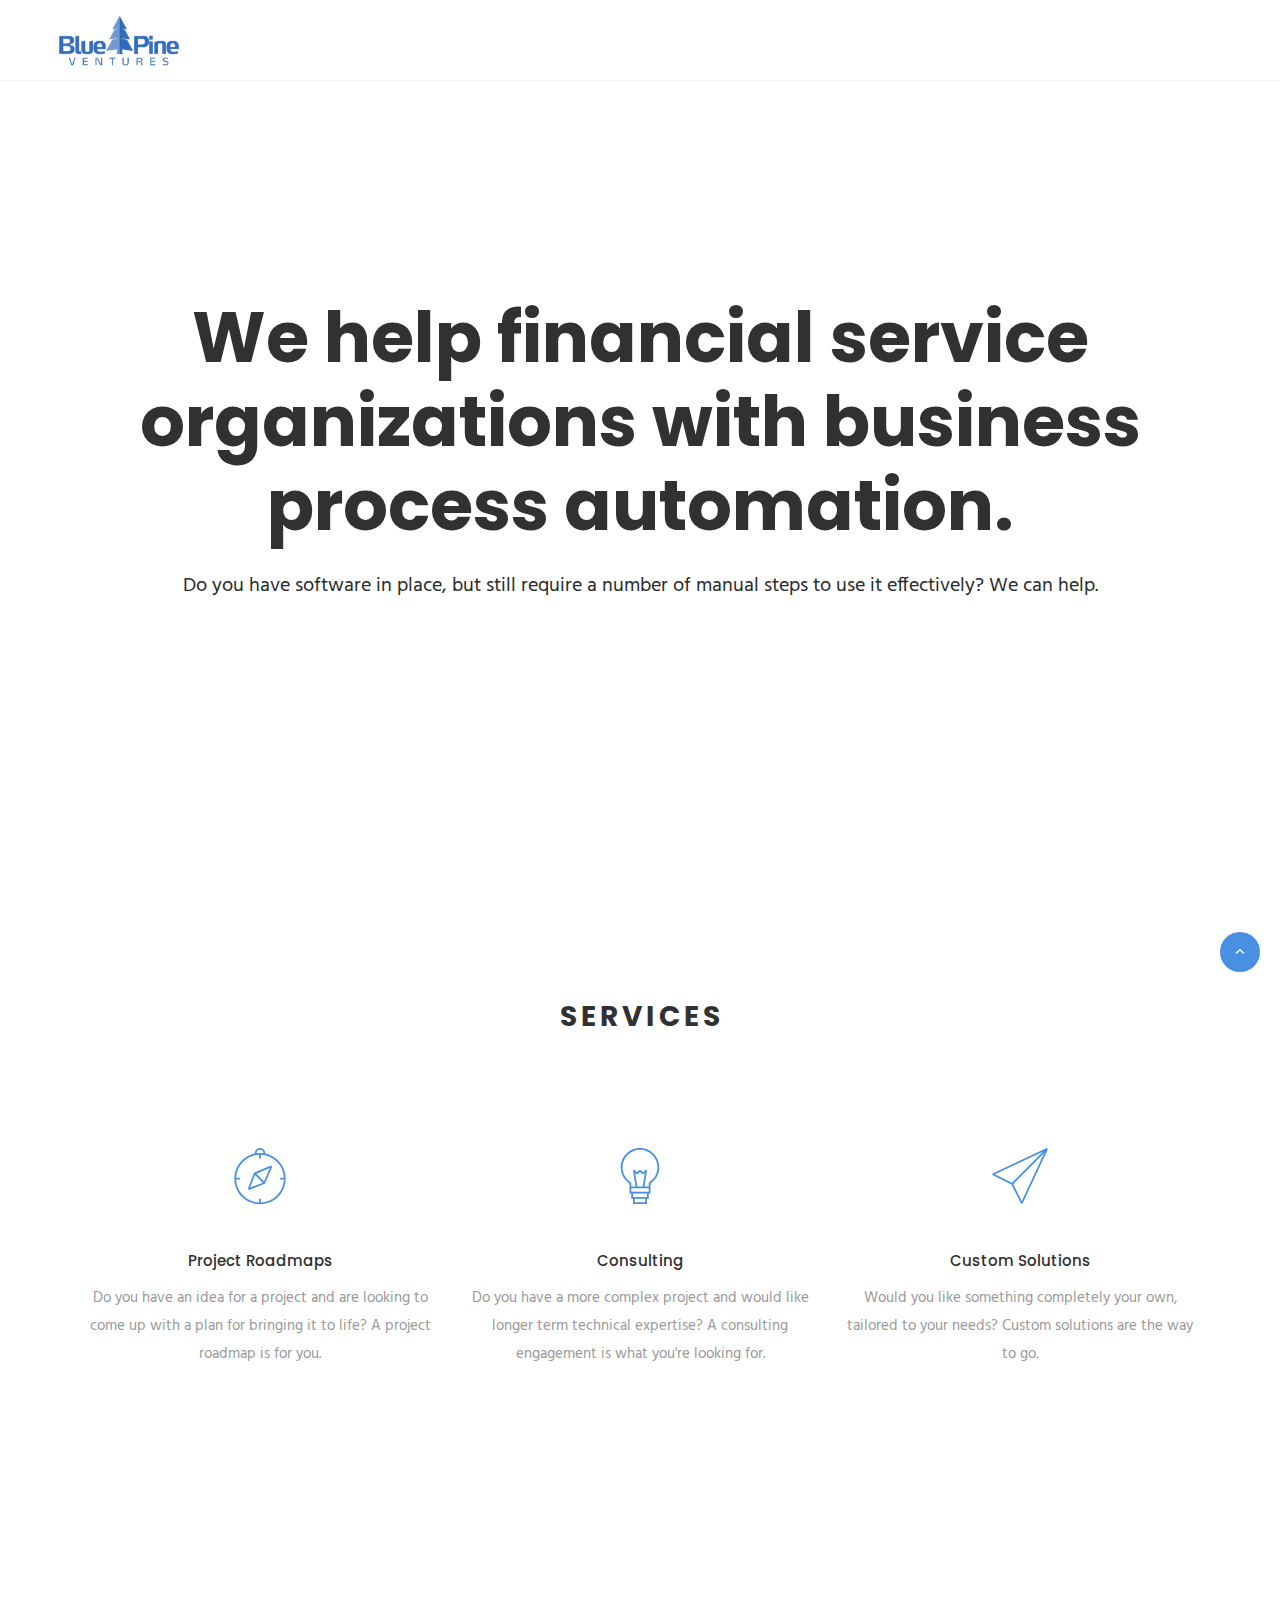
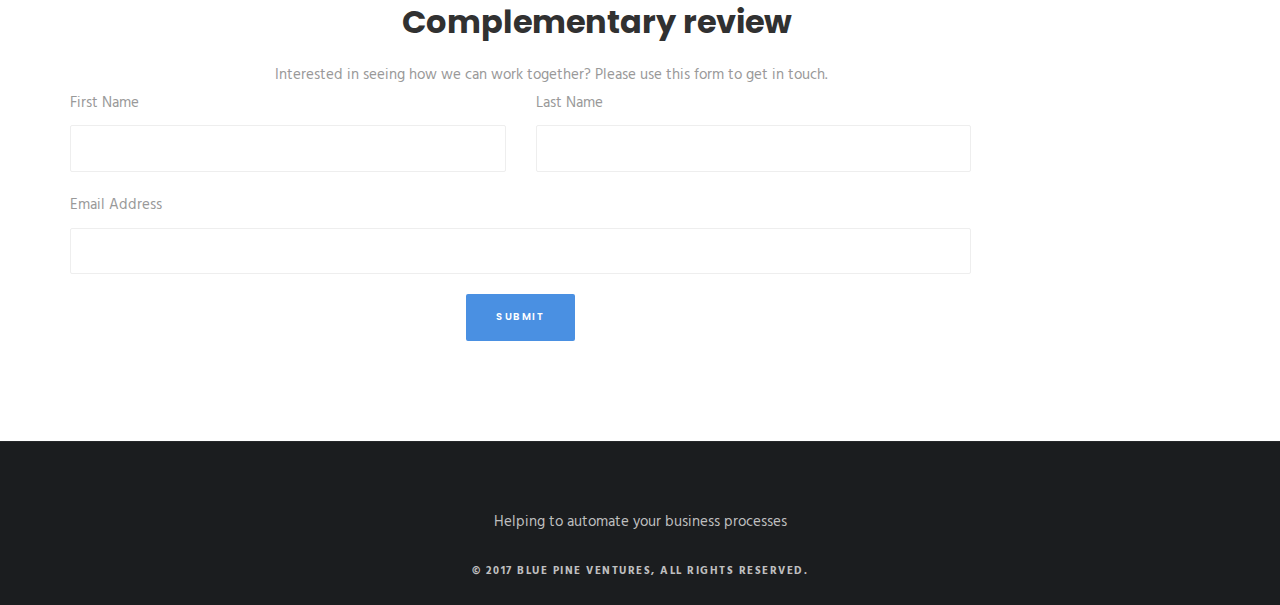
==== commit fda7910b: "Pare down contents for initial release" ====
--- a/index.html
+++ b/index.html
@@ -49,17 +49,19 @@
 					</div>
 					<!-- Navigation-->
 					<div class="inner-navigation collapse">
-						<div class="inner-navigation-inline">
+						<!-- <div class="inner-navigation-inline">
 							<div class="inner-nav bpv-right">
 								<ul>
-									<!-- <li><a href="services-2.html">Services</a></li> -->
+									<li><a href="services-2.html">Services</a></li>
 									<li><a href="contact-3.html">Contact</a></li>
 								</ul>
 							</div>
-						</div>
+						</div> -->
 					</div>
 					<!-- Mobile menu-->
-					<div class="nav-toggle"><a href="#" data-toggle="collapse" data-target=".inner-navigation"><span class="icon-bar"></span><span class="icon-bar"></span><span class="icon-bar"></span></a></div>
+					<!-- <div class="nav-toggle">
+						<a href="#" data-toggle="collapse" data-target=".inner-navigation"><span class="icon-bar"></span><span class="icon-bar"></span><span class="icon-bar"></span></a>
+					</div> -->
 				</div>
 			</header>
 			<!-- Header end-->
@@ -103,7 +105,7 @@
 									<div class="icon-box-content">
 										<p>Do you have an idea for a project and are looking to come up with a plan for bringing it to life? A project roadmap is for you. </p>
 									</div>
-									<div class="icon-box-link"><a href="./services.html">Find out more</a></div>
+									<!-- <div class="icon-box-link"><a href="./services.html">Find out more</a></div> -->
 								</div>
 							</div>
 							<div class="col-md-4">
@@ -115,7 +117,7 @@
 									<div class="icon-box-content">
 										<p>Do you have a more complex project and would like longer term technical expertise? A consulting engagement is what you're looking for.</p>
 									</div>
-									<div class="icon-box-link"><a href="./services.html">Find out more</a></div>
+									<!-- <div class="icon-box-link"><a href="./services.html">Find out more</a></div> -->
 								</div>
 							</div>
 							<div class="col-md-4">
@@ -127,7 +129,7 @@
 									<div class="icon-box-content">
 										<p>Would you like something completely your own, tailored to your needs? Custom solutions are the way to go.</p>
 									</div>
-									<div class="icon-box-link"><a href="./services.html">Find out more</a></div>
+									<!-- <div class="icon-box-link"><a href="./services.html">Find out more</a></div> -->
 								</div>
 							</div>
 						</div>
@@ -136,43 +138,105 @@
 				<!-- Services end-->
 
 				<!-- Complementary CTA -->
+		<!-- 			<section class="module">
+						<div class="container">
+							<div class="row">
+								<div class="col-md-8 offset-md-2">
+									<div class="module-title text-center">
+										<h2>Complementary Review</h2>
+									</div>
+								</div>
+								<div class="col-xs-10 offset-xs-1 bpv-cta">
+									<form action="https://www.getdrip.com/forms/26932659/submissions" method="post" data-drip-embedded-form="26932659">
+									  <h2 data-drip-attribute="headline">Complementary review</h2>
+									  <div data-drip-attribute="description">Interested in seeing how we can work together? Please use this form to get in touch with me.</div>
+									    <div>
+									        <label for="drip-first-name">First Name</label><br />
+									        <input type="text" id="drip-first-name" name="fields[first_name]" value="" />
+									    </div>
+									    <div>
+									        <label for="drip-last-name">Last Name</label><br />
+									        <input type="text" id="drip-last-name" name="fields[last_name]" value="" />
+									    </div>
+									    <div>
+									        <label for="drip-email">Email Address</label><br />
+									        <input type="email" id="drip-email" name="fields[email]" value="" />
+									    </div>
+									  <div>
+									    <input type="submit" name="submit" value="Submit" data-drip-attribute="sign-up-button" />
+									  </div>
+									</form>
+								</div>
+							</div>
+						</div>
+					</section> -->
+				<!-- Complemetary CTA end -->
+
+				<!-- Contact-->
 				<section class="module">
 					<div class="container">
-						<div class="row">
+						<!-- <div class="row">
 							<div class="col-md-8 offset-md-2">
 								<div class="module-title text-center">
-									<h2>Complementary Review</h2>
-								</div>
-							</div>
-							<div class="col-xs-10 offset-xs-1 bpv-cta">
+									<h2>Complementary review</h2>
+								</div>
+							</div>
+						</div> -->
+						<div class="row">
+							<div class="col-md-8 offset-md-2">
+								<!-- <form id="contact-form" method="post" novalidate> -->
 								<form action="https://www.getdrip.com/forms/26932659/submissions" method="post" data-drip-embedded-form="26932659">
-								  <h2 data-drip-attribute="headline">Complementary review</h2>
-								  <div data-drip-attribute="description">Interested in seeing how we can work together? Please use this form to get in touch with me.</div>
-								    <div>
-								        <label for="drip-first-name">First Name</label><br />
-								        <input type="text" id="drip-first-name" name="fields[first_name]" value="" />
-								    </div>
-								    <div>
-								        <label for="drip-last-name">Last Name</label><br />
-								        <input type="text" id="drip-last-name" name="fields[last_name]" value="" />
-								    </div>
-								    <div>
-								        <label for="drip-email">Email Address</label><br />
-								        <input type="email" id="drip-email" name="fields[email]" value="" />
-								    </div>
-								  <div>
-								    <input type="submit" name="submit" value="Submit" data-drip-attribute="sign-up-button" />
-								  </div>
+									<div class="row">
+										<div class="col-md-8 offset-md-2" module-title text-center">
+												<h2 data-drip-attribute="headline">Complementary review</h2>
+											</div>
+										</div>
+										<div class="col-xs-12" data-drip-attribute="description">Interested in seeing how we can work together? Please use this form to get in touch.
+										</div>
+									</div>
+									<div class="row">
+										<div class="col-md-6">
+											<div class="form-group">
+												<!-- <input class="form-control" type="text" name="name" placeholder="Name" required=""> -->
+												<label for="drip-first-name">First Name</label><br />
+												<input type="text" id="drip-first-name" name="fields[first_name]" value="" class="form-control" />
+												<p class="help-block text-danger"></p>
+											</div>
+										</div>
+										<div class="col-md-6">
+											<div class="form-group">
+												<!-- <input class="form-control" type="email" name="email" placeholder="E-mail" required=""> -->
+												<label for="drip-last-name">Last Name</label><br />
+												<input type="text" id="drip-last-name" name="fields[last_name]" value="" class="form-control" />
+												<p class="help-block text-danger"></p>
+											</div>
+										</div>
+										<div class="col-md-12">
+											<div class="form-group">
+												<!-- <input class="form-control" type="text" name="subject" placeholder="Subject" required=""> -->
+												<label for="drip-email">Email Address</label><br />
+												<input type="email" id="drip-email" name="fields[email]" value="" class="form-control" />
+												<p class="help-block text-danger"></p>
+											</div>
+										</div>
+										<div class="col-md-12">
+											<div class="text-center">
+												<!-- <input class="btn btn-round btn-brand" type="submit" value="Send Request"> -->
+												<input type="submit" name="submit" value="Submit" data-drip-attribute="sign-up-button" class="btn btn-round btn-brand" />
+											</div>
+										</div>
+									</div>
 								</form>
+								<!-- Ajax response-->
+								<div class="ajax-response text-center" id="contact-response"></div>
 							</div>
 						</div>
 					</div>
 				</section>
-				<!-- Complemetary CTA end -->
-
+				<!-- Contact end-->
 
 				<!-- Case Studies-->
-				<section class="module p-b-0">
+<!-- 				<section class="module p-b-0">
 					<div class="container">
 						<div class="row">
 							<div class="col-md-8 offset-md-2">
@@ -183,9 +247,9 @@
 							</div>
 						</div>
 					</div>
-				</section>
+				</section> -->
 				<!-- Portfolio-->
-				<section class="module module-divider-bottom p-0">
+<!-- 				<section class="module module-divider-bottom p-0">
 					<div class="container-fluid">
 						<div class="row row-portfolio" date-portfolio-type="standard" data-columns="3">
 							<div class="grid-sizer"></div>
@@ -221,7 +285,7 @@
 							</div>
 						</div>
 					</div>
-				</section>
+				</section> -->
 				<!-- Portfolio end-->
 
 				<!-- Services-->
@@ -373,7 +437,7 @@
 				<!-- Team end-->
 
 				<!-- Testimonials-->
-				<section class="module parallax bg-dark bg-dark-30" data-background="assets/images/smartphone-diary-and-silver-pen-on-black-workspace-desk-picjumbo-com.jpg">
+				<!-- <section class="module parallax bg-dark bg-dark-30" data-background="assets/images/smartphone-diary-and-silver-pen-on-black-workspace-desk-picjumbo-com.jpg">
 					<div class="container">
 						<div class="row">
 							<div class="col-md-6 offset-md-3">
@@ -404,7 +468,7 @@
 							</div>
 						</div>
 					</div>
-				</section>
+				</section> -->
 				<!-- Testimonials end-->
 
 				<!-- Clients-->
@@ -422,8 +486,7 @@
 				</section> -->
 				<!-- Clients end-->
 				<!-- Footer-->
-				<footer class="footer">
-					
+				<footer class="footer">					
 					<div class="footer-copyright">
 						<div class="container">
 							<div class="row">					
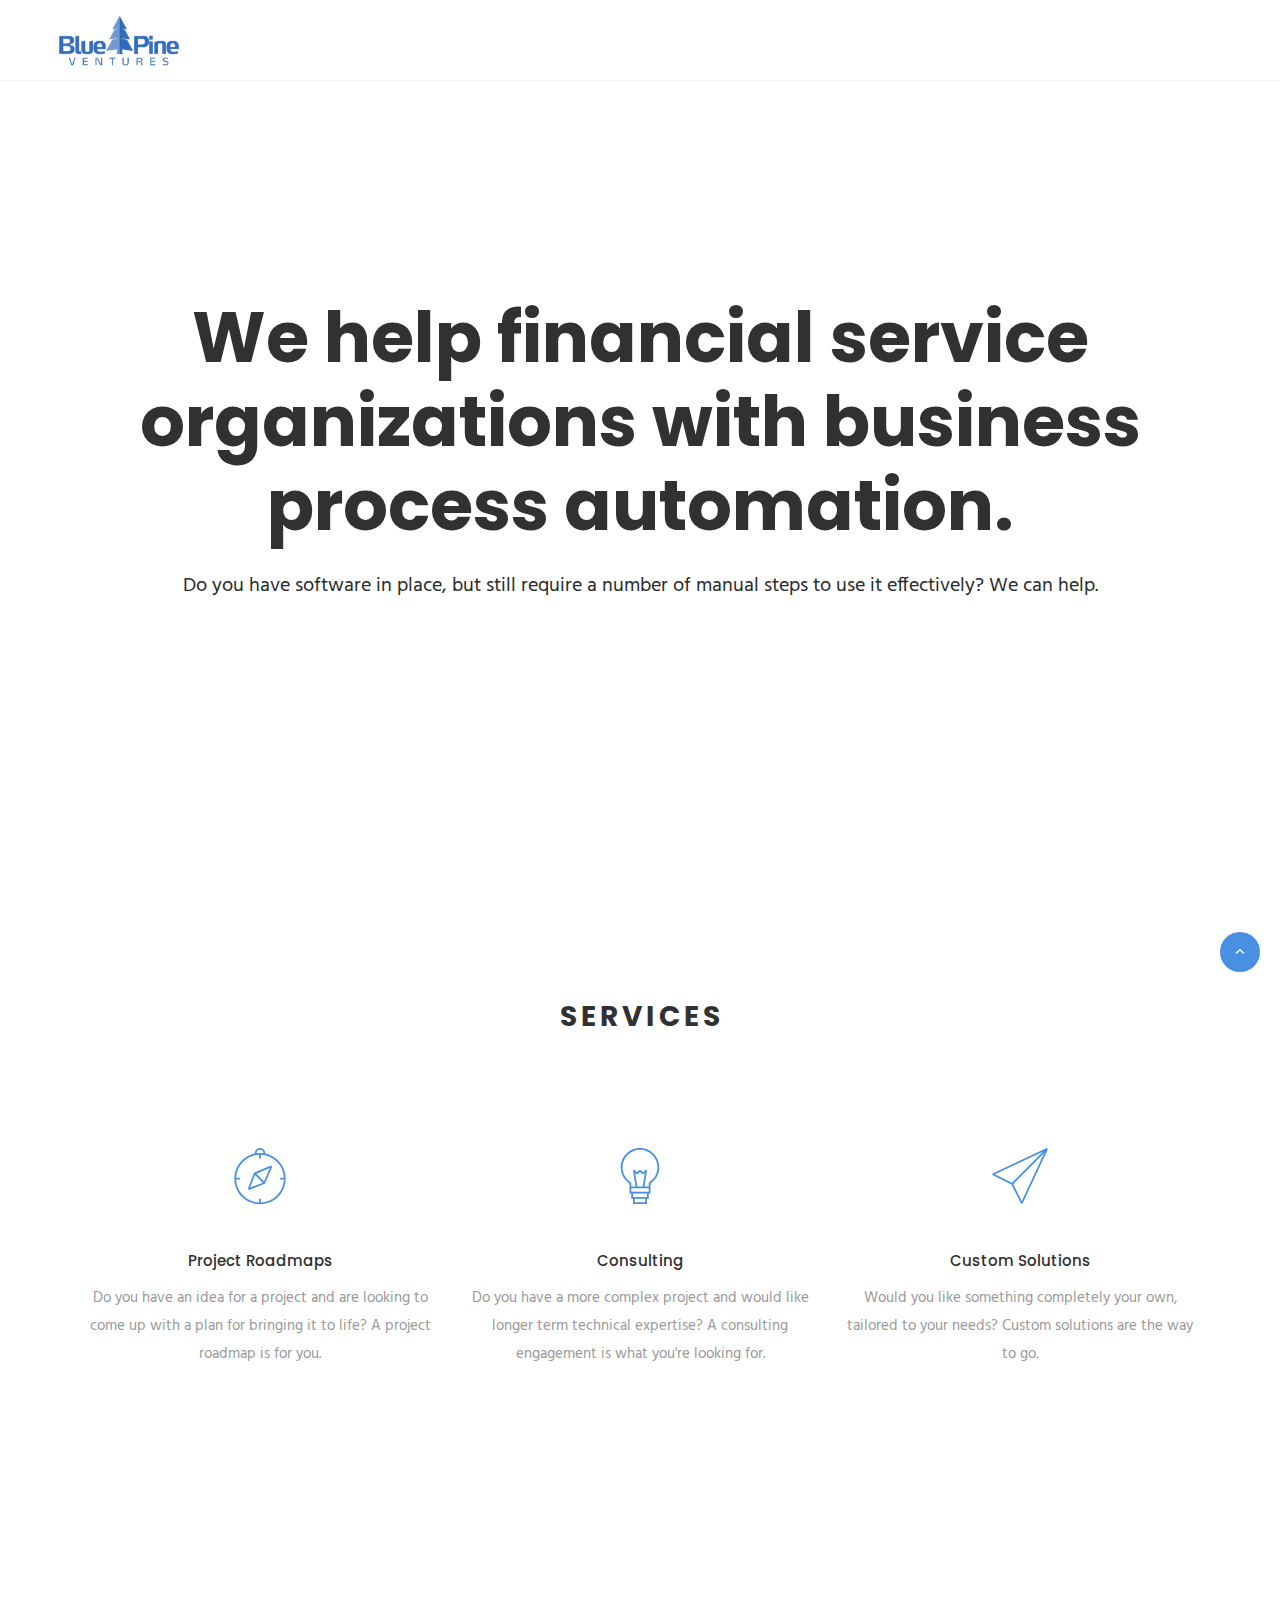
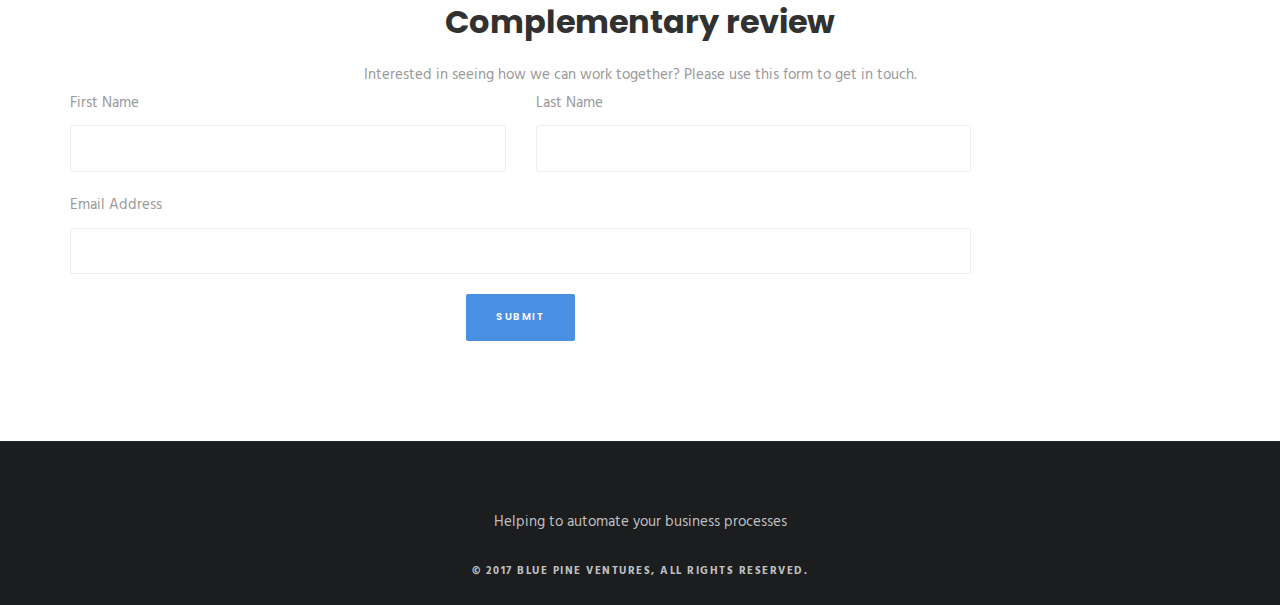
==== commit 360b2a43: "cleanup commented code" ====
--- a/index.html
+++ b/index.html
@@ -97,7 +97,6 @@
 							</div>
 							<div class="col-md-4">
 								<div class="icon-box text-center">
-									<!-- <div class="icon-box-icon"><span class="icon icon-basic-pencil-ruler"></span></div> -->
 									<div class="icon-box-icon"><span class="icon icon-basic-compass"></span></div>
 									<div class="icon-box-title">
 										<h6>Project Roadmaps</h6>
@@ -137,61 +136,20 @@
 				</section>
 				<!-- Services end-->
 
-				<!-- Complementary CTA -->
-		<!-- 			<section class="module">
-						<div class="container">
-							<div class="row">
-								<div class="col-md-8 offset-md-2">
-									<div class="module-title text-center">
-										<h2>Complementary Review</h2>
-									</div>
-								</div>
-								<div class="col-xs-10 offset-xs-1 bpv-cta">
-									<form action="https://www.getdrip.com/forms/26932659/submissions" method="post" data-drip-embedded-form="26932659">
-									  <h2 data-drip-attribute="headline">Complementary review</h2>
-									  <div data-drip-attribute="description">Interested in seeing how we can work together? Please use this form to get in touch with me.</div>
-									    <div>
-									        <label for="drip-first-name">First Name</label><br />
-									        <input type="text" id="drip-first-name" name="fields[first_name]" value="" />
-									    </div>
-									    <div>
-									        <label for="drip-last-name">Last Name</label><br />
-									        <input type="text" id="drip-last-name" name="fields[last_name]" value="" />
-									    </div>
-									    <div>
-									        <label for="drip-email">Email Address</label><br />
-									        <input type="email" id="drip-email" name="fields[email]" value="" />
-									    </div>
-									  <div>
-									    <input type="submit" name="submit" value="Submit" data-drip-attribute="sign-up-button" />
-									  </div>
-									</form>
-								</div>
-							</div>
-						</div>
-					</section> -->
-				<!-- Complemetary CTA end -->
-
 				<!-- Contact-->
 				<section class="module">
 					<div class="container">
-						<!-- <div class="row">
-							<div class="col-md-8 offset-md-2">
-								<div class="module-title text-center">
-									<h2>Complementary review</h2>
-								</div>
-							</div>
-						</div> -->
 						<div class="row">
 							<div class="col-md-8 offset-md-2">
 								<!-- <form id="contact-form" method="post" novalidate> -->
 								<form action="https://www.getdrip.com/forms/26932659/submissions" method="post" data-drip-embedded-form="26932659">
 									<div class="row">
-										<div class="col-md-8 offset-md-2" module-title text-center">
-												<h2 data-drip-attribute="headline">Complementary review</h2>
+										<div class="col-md-8 offset-md-2">
+												<!-- <h2 data-drip-attribute="headline" class="text-center module-title">Complementary review</h2> -->
+												<h2 data-drip-attribute="headline" class="text-center">Complementary review</h2>
 											</div>
 										</div>
-										<div class="col-xs-12" data-drip-attribute="description">Interested in seeing how we can work together? Please use this form to get in touch.
+										<div class="col-xs-12 text-center" data-drip-attribute="description">Interested in seeing how we can work together? Please use this form to get in touch.
 										</div>
 									</div>
 									<div class="row">
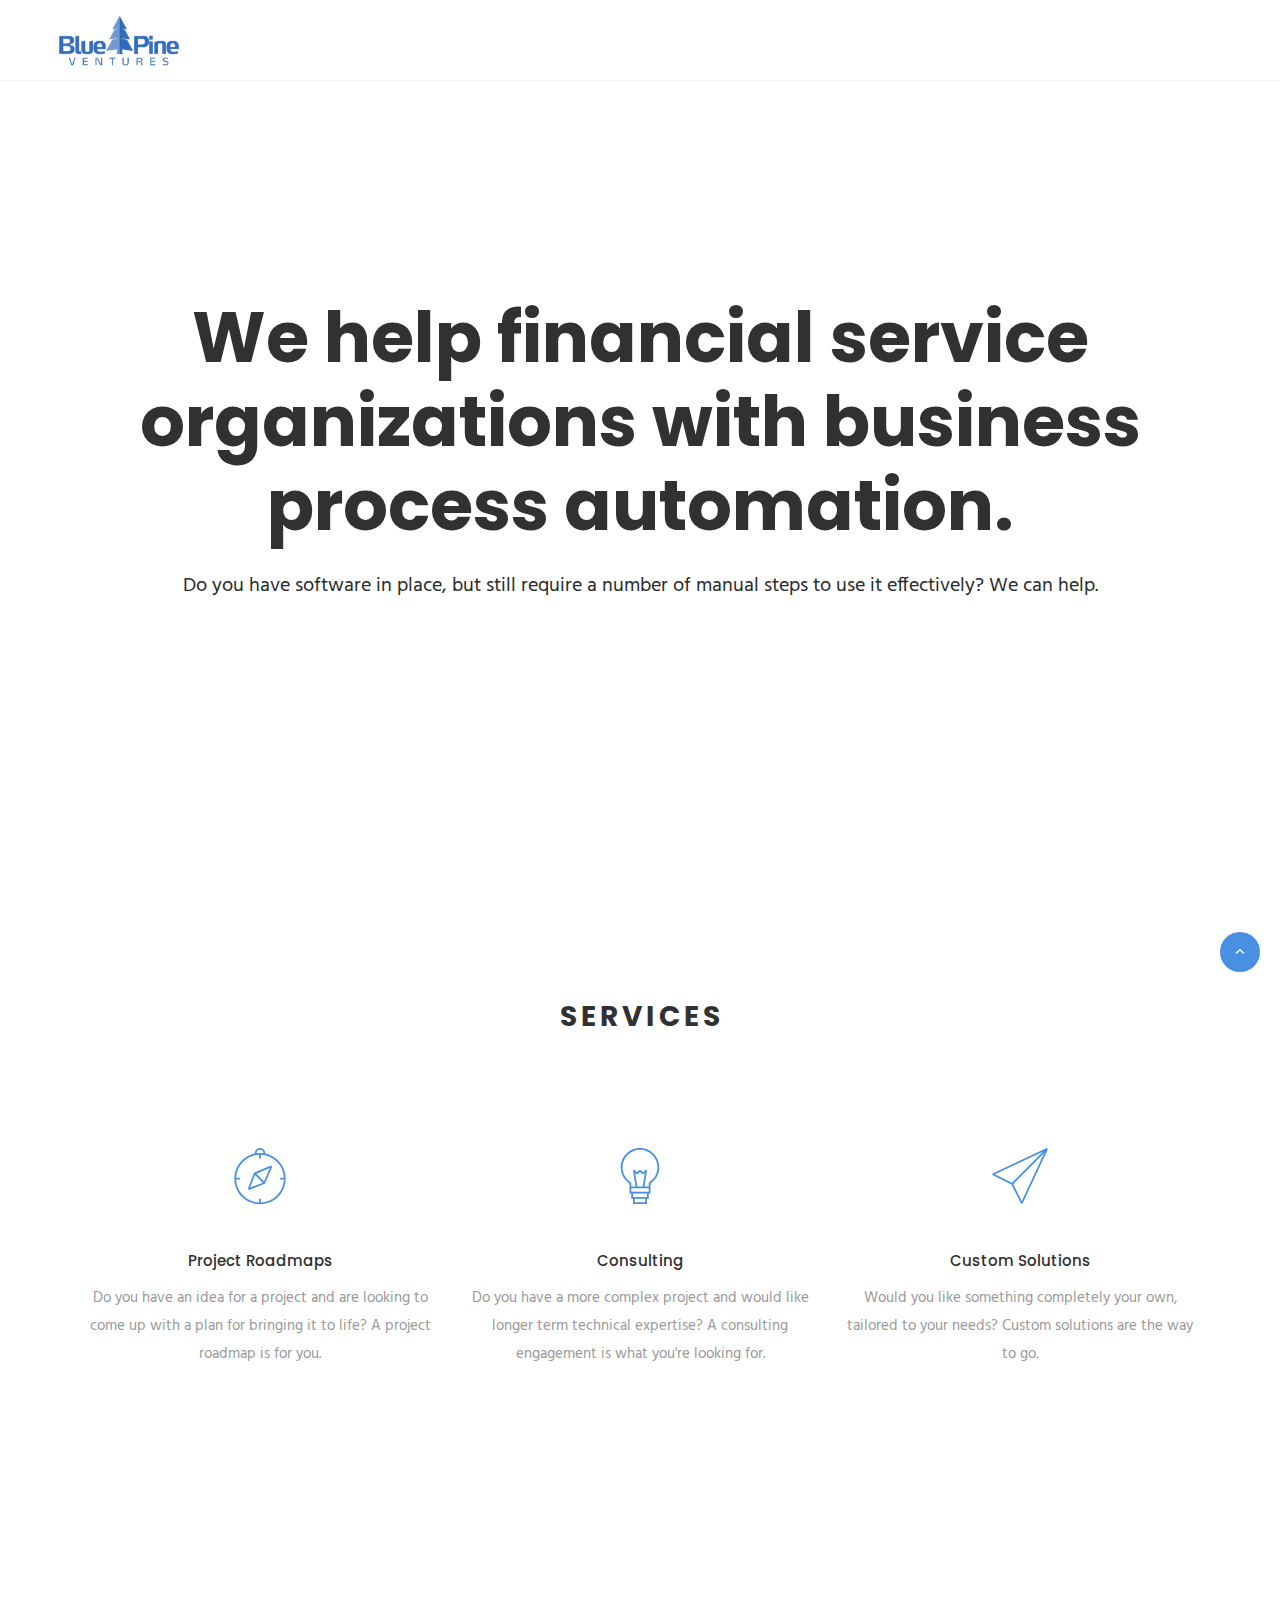
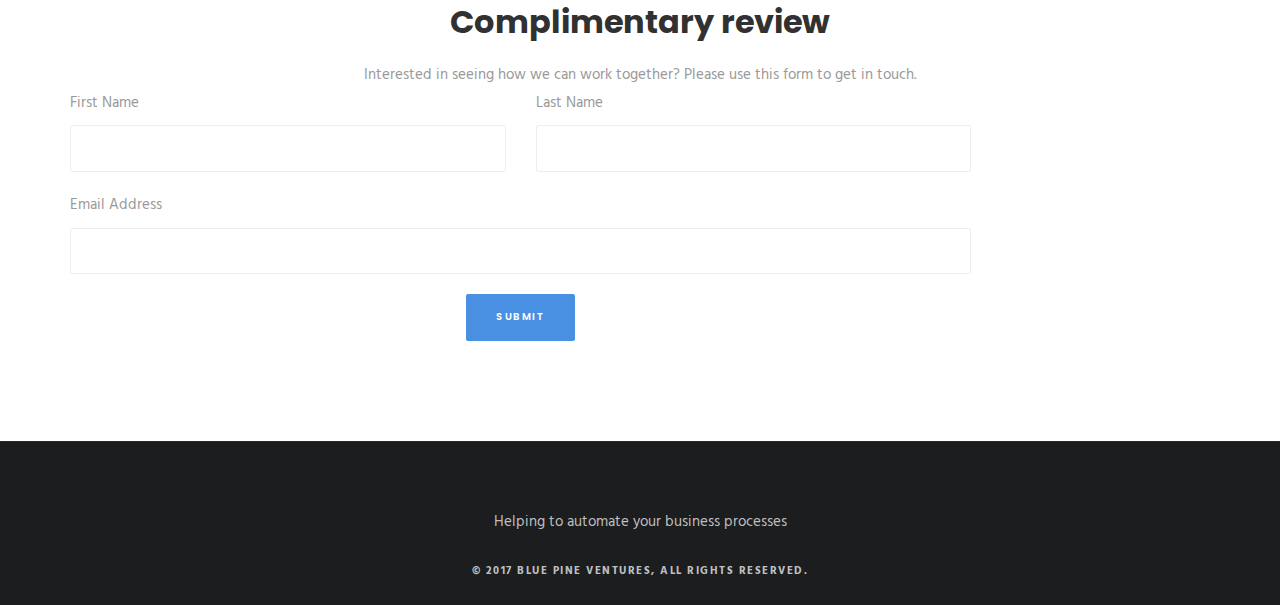
==== commit 7549e3e8: "Update spelling error" ====
--- a/index.html
+++ b/index.html
@@ -146,7 +146,7 @@
 									<div class="row">
 										<div class="col-md-8 offset-md-2">
 												<!-- <h2 data-drip-attribute="headline" class="text-center module-title">Complementary review</h2> -->
-												<h2 data-drip-attribute="headline" class="text-center">Complementary review</h2>
+												<h2 data-drip-attribute="headline" class="text-center">Complimentary review</h2>
 											</div>
 										</div>
 										<div class="col-xs-12 text-center" data-drip-attribute="description">Interested in seeing how we can work together? Please use this form to get in touch.
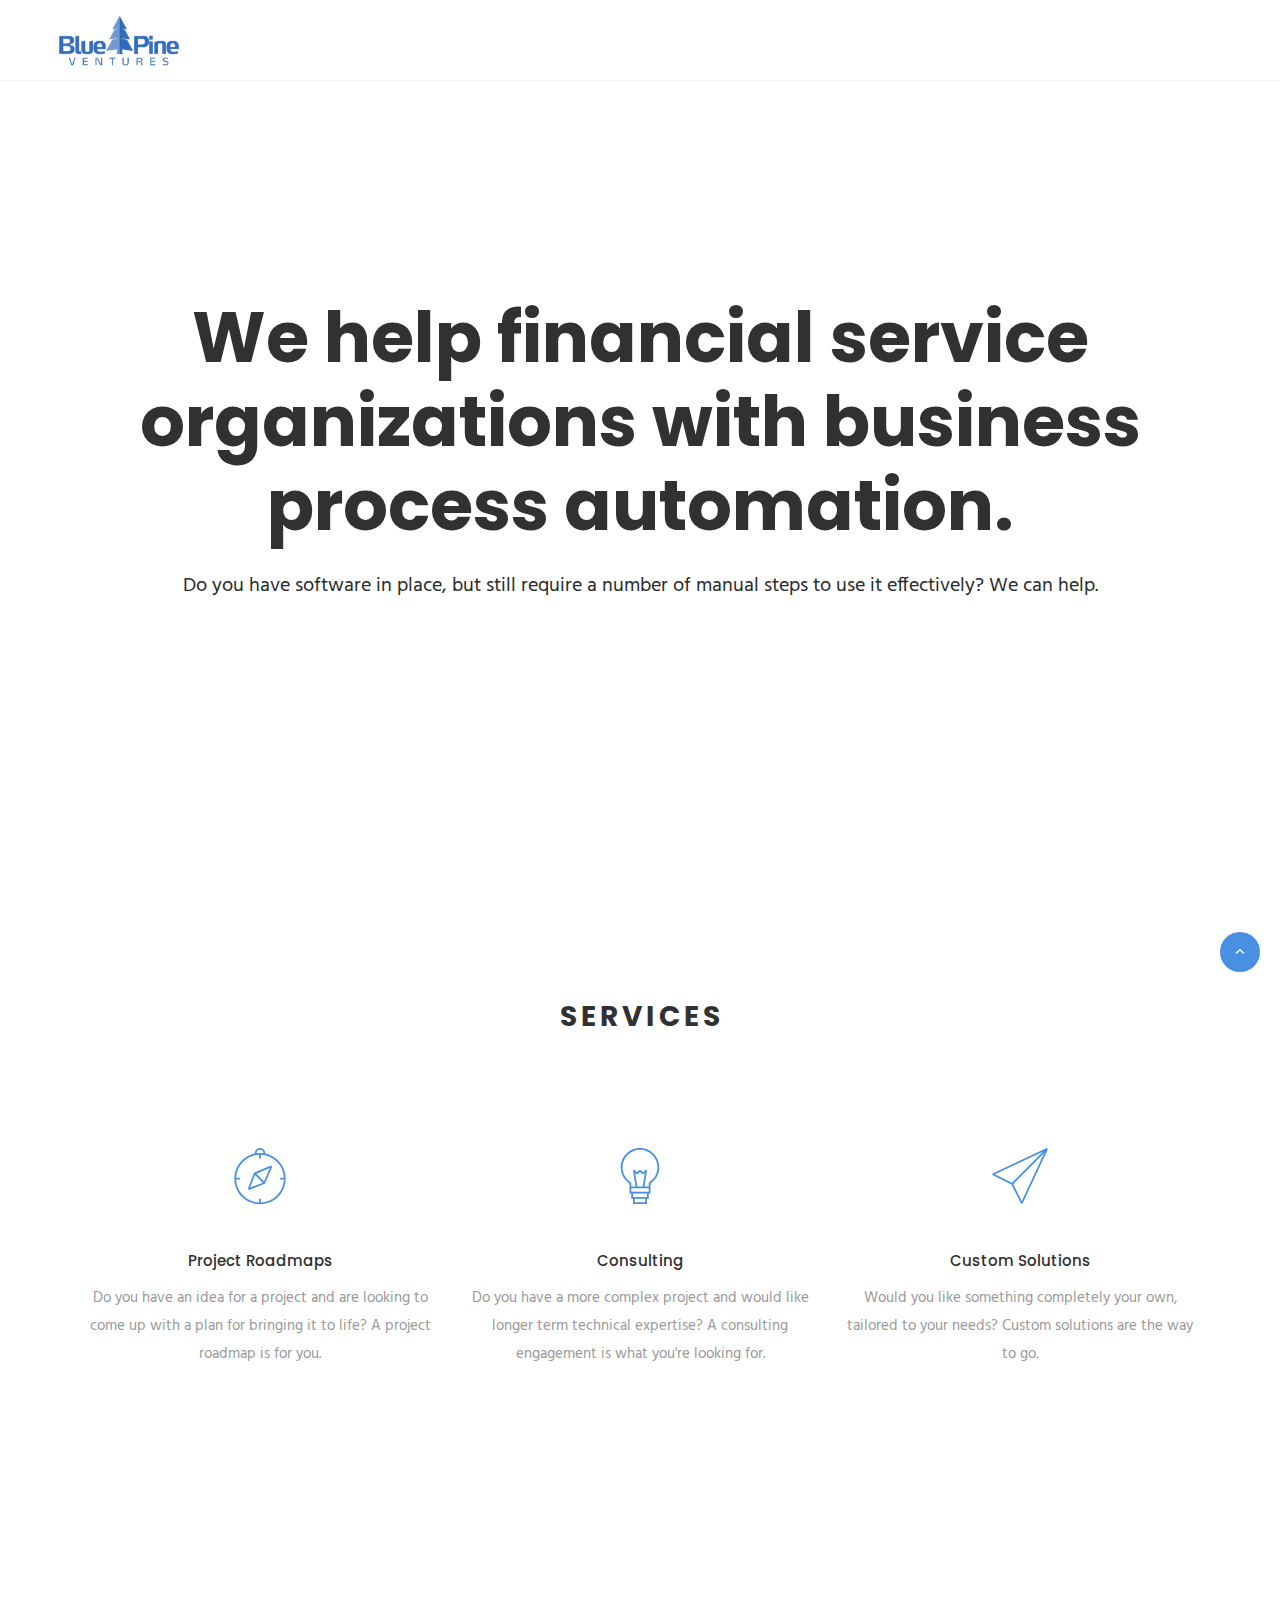
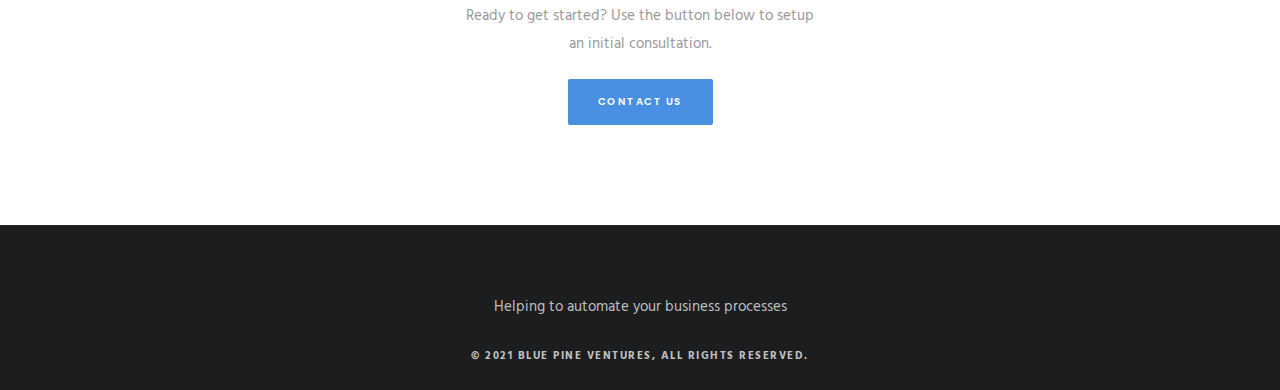
==== commit 47e681c9: "Change contact method" ====
--- a/index.html
+++ b/index.html
@@ -48,20 +48,7 @@
 						</a>
 					</div>
 					<!-- Navigation-->
-					<div class="inner-navigation collapse">
-						<!-- <div class="inner-navigation-inline">
-							<div class="inner-nav bpv-right">
-								<ul>
-									<li><a href="services-2.html">Services</a></li>
-									<li><a href="contact-3.html">Contact</a></li>
-								</ul>
-							</div>
-						</div> -->
-					</div>
-					<!-- Mobile menu-->
-					<!-- <div class="nav-toggle">
-						<a href="#" data-toggle="collapse" data-target=".inner-navigation"><span class="icon-bar"></span><span class="icon-bar"></span><span class="icon-bar"></span></a>
-					</div> -->
+					<div class="inner-navigation collapse"/>
 				</div>
 			</header>
 			<!-- Header end-->
@@ -137,56 +124,21 @@
 				<!-- Services end-->
 
 				<!-- Contact-->
+				<script>
+					function sendEmail() 
+					{
+						var emailContact = "info";
+						var domain = "bluepineventures";
+						window.location = "mailto:" + emailContact + "@" + domain + ".com?subject=Contact Form";
+					}
+				</script>
+				<!-- Contact-->
 				<section class="module">
 					<div class="container">
 						<div class="row">
-							<div class="col-md-8 offset-md-2">
-								<!-- <form id="contact-form" method="post" novalidate> -->
-								<form action="https://www.getdrip.com/forms/26932659/submissions" method="post" data-drip-embedded-form="26932659">
-									<div class="row">
-										<div class="col-md-8 offset-md-2">
-												<!-- <h2 data-drip-attribute="headline" class="text-center module-title">Complementary review</h2> -->
-												<h2 data-drip-attribute="headline" class="text-center">Complimentary review</h2>
-											</div>
-										</div>
-										<div class="col-xs-12 text-center" data-drip-attribute="description">Interested in seeing how we can work together? Please use this form to get in touch.
-										</div>
-									</div>
-									<div class="row">
-										<div class="col-md-6">
-											<div class="form-group">
-												<!-- <input class="form-control" type="text" name="name" placeholder="Name" required=""> -->
-												<label for="drip-first-name">First Name</label><br />
-												<input type="text" id="drip-first-name" name="fields[first_name]" value="" class="form-control" />
-												<p class="help-block text-danger"></p>
-											</div>
-										</div>
-										<div class="col-md-6">
-											<div class="form-group">
-												<!-- <input class="form-control" type="email" name="email" placeholder="E-mail" required=""> -->
-												<label for="drip-last-name">Last Name</label><br />
-												<input type="text" id="drip-last-name" name="fields[last_name]" value="" class="form-control" />
-												<p class="help-block text-danger"></p>
-											</div>
-										</div>
-										<div class="col-md-12">
-											<div class="form-group">
-												<!-- <input class="form-control" type="text" name="subject" placeholder="Subject" required=""> -->
-												<label for="drip-email">Email Address</label><br />
-												<input type="email" id="drip-email" name="fields[email]" value="" class="form-control" />
-												<p class="help-block text-danger"></p>
-											</div>
-										</div>
-										<div class="col-md-12">
-											<div class="text-center">
-												<!-- <input class="btn btn-round btn-brand" type="submit" value="Send Request"> -->
-												<input type="submit" name="submit" value="Submit" data-drip-attribute="sign-up-button" class="btn btn-round btn-brand" />
-											</div>
-										</div>
-									</div>
-								</form>
-								<!-- Ajax response-->
-								<div class="ajax-response text-center" id="contact-response"></div>
+							<div class="col-md-4 offset-md-4" align="center">
+								<p>Ready to get started? Use the button below to setup an initial consultation.</p>
+								<input type="submit" name="email" value="Contact Us" class="btn btn-round btn-brand" onclick="sendEmail();"/>
 							</div>
 						</div>
 					</div>
@@ -206,122 +158,7 @@
 						</div>
 					</div>
 				</section> -->
-				<!-- Portfolio-->
-<!-- 				<section class="module module-divider-bottom p-0">
-					<div class="container-fluid">
-						<div class="row row-portfolio" date-portfolio-type="standard" data-columns="3">
-							<div class="grid-sizer"></div>
-							<div class="portfolio-item branding photo undefined">
-								<div class="portfolio-wrapper">
-									<img src="assets/images/portfolio/stack-of-paper-cardboard-in-print-shop-picjumbo-com.jpg" alt="">
-									<div class="portfolio-overlay"></div>
-								</div>
-								<div class="portfolio-caption">
-									<h5 class="portfolio-title">Printing client</h5>
-									<div class="portfolio-subtitle font-serif">Branding</div>
-								</div><a class="portfolio-link" href="portfolio-single-1.html"></a>
-							</div>
-							<div class="portfolio-item web design undefined">
-								<div class="portfolio-wrapper">
-									<img src="assets/images/portfolio/img-7.jpg" alt="">
-									<div class="portfolio-overlay"></div>
-								</div>
-								<div class="portfolio-caption">
-									<h5 class="portfolio-title">E-commerce client</h5>
-									<div class="portfolio-subtitle font-serif">Design</div>
-								</div><a class="portfolio-link" href="portfolio-single-1.html"></a>
-							</div>
-							<div class="portfolio-item photo web undefined">
-								<div class="portfolio-wrapper">
-									<img src="assets/images/portfolio/img-3.jpg" alt="">
-									<div class="portfolio-overlay"></div>
-								</div>
-								<div class="portfolio-caption">
-									<h5 class="portfolio-title">Financial client</h5>
-									<div class="portfolio-subtitle font-serif">Design</div>
-								</div><a class="portfolio-link" href="portfolio-single-1.html"></a>
-							</div>
-						</div>
-					</div>
-				</section> -->
-				<!-- Portfolio end-->
-
-				<!-- Services-->
-				<!-- <section class="module module-divider-bottom">
-					<div class="container">
-						<div class="row">
-							<div class="col-md-4">
-								<div class="icon-box icon-box-left">
-									<div class="icon-box-icon"><span class="icon icon-basic-webpage-multiple"></span></div>
-									<div class="icon-box-title">
-										<h6>Excellent Designs</h6>
-									</div>
-									<div class="icon-box-content">
-										<p>Especially do at he possession insensible sympathize boisterous it. Songs he on an widen me event truth.</p>
-									</div>
-								</div>
-							</div>
-							<div class="col-md-4">
-								<div class="icon-box icon-box-left">
-									<div class="icon-box-icon"><span class="icon icon-basic-target"></span></div>
-									<div class="icon-box-title">
-										<h6>Fully Responsive</h6>
-									</div>
-									<div class="icon-box-content">
-										<p>Especially do at he possession insensible sympathize boisterous it. Songs he on an widen me event truth.</p>
-									</div>
-								</div>
-							</div>
-							<div class="col-md-4">
-								<div class="icon-box icon-box-left">
-									<div class="icon-box-icon"><span class="icon icon-basic-cards-diamonds"></span></div>
-									<div class="icon-box-title">
-										<h6>Unlimited Colors</h6>
-									</div>
-									<div class="icon-box-content">
-										<p>Especially do at he possession insensible sympathize boisterous it. Songs he on an widen me event truth.</p>
-									</div>
-								</div>
-							</div>
-						</div>
-						<div class="row">
-							<div class="col-md-4">
-								<div class="icon-box icon-box-left">
-									<div class="icon-box-icon"><span class="icon icon-basic-anchor"></span></div>
-									<div class="icon-box-title">
-										<h6>User Friendly</h6>
-									</div>
-									<div class="icon-box-content">
-										<p>Especially do at he possession insensible sympathize boisterous it. Songs he on an widen me event truth.</p>
-									</div>
-								</div>
-							</div>
-							<div class="col-md-4">
-								<div class="icon-box icon-box-left">
-									<div class="icon-box-icon"><span class="icon icon-basic-spread-text"></span></div>
-									<div class="icon-box-title">
-										<h6>Google Web Fonts</h6>
-									</div>
-									<div class="icon-box-content">
-										<p>Especially do at he possession insensible sympathize boisterous it. Songs he on an widen me event truth.</p>
-									</div>
-								</div>
-							</div>
-							<div class="col-md-4">
-								<div class="icon-box icon-box-left">
-									<div class="icon-box-icon"><span class="icon icon-basic-picture-multiple"></span></div>
-									<div class="icon-box-title">
-										<h6>Free Updates</h6>
-									</div>
-									<div class="icon-box-content">
-										<p>Especially do at he possession insensible sympathize boisterous it. Songs he on an widen me event truth.</p>
-									</div>
-								</div>
-							</div>
-						</div>
-					</div>
-				</section> -->
-				<!-- Services end-->
+
 
 				<!-- Team-->
 				<!-- <section class="module">
@@ -428,21 +265,6 @@
 					</div>
 				</section> -->
 				<!-- Testimonials end-->
-
-				<!-- Clients-->
-<!-- 				<section class="module-sm module-gray">
-					<div class="container">
-						<div class="row">
-							<div class="col-md-12">
-								<div class="owl-carousel clients-carousel" data-carousel-options="{&quot;items&quot;:&quot;4&quot;}">
-									<div class="client"><img src="assets/images/clients/HP_logo-no-tagline_light.png" alt=""></div>
-									<div class="client"><img src="assets/images/clients/securian-logo.png" alt=""></div>
-								</div>
-							</div>
-						</div>
-					</div>
-				</section> -->
-				<!-- Clients end-->
 				<!-- Footer-->
 				<footer class="footer">					
 					<div class="footer-copyright">
@@ -454,7 +276,7 @@
 											<p>Helping to automate your business processes</p>
 									</div>
 								</div><div class="col-md-12">
-									<div class="text-center"><span class="copyright">© 2017 Blue Pine Ventures, All Rights Reserved.</span></div>
+									<div class="text-center"><span class="copyright">© 2021 Blue Pine Ventures, All Rights Reserved.</span></div>
 								</div>
 							</div>
 						</div>
